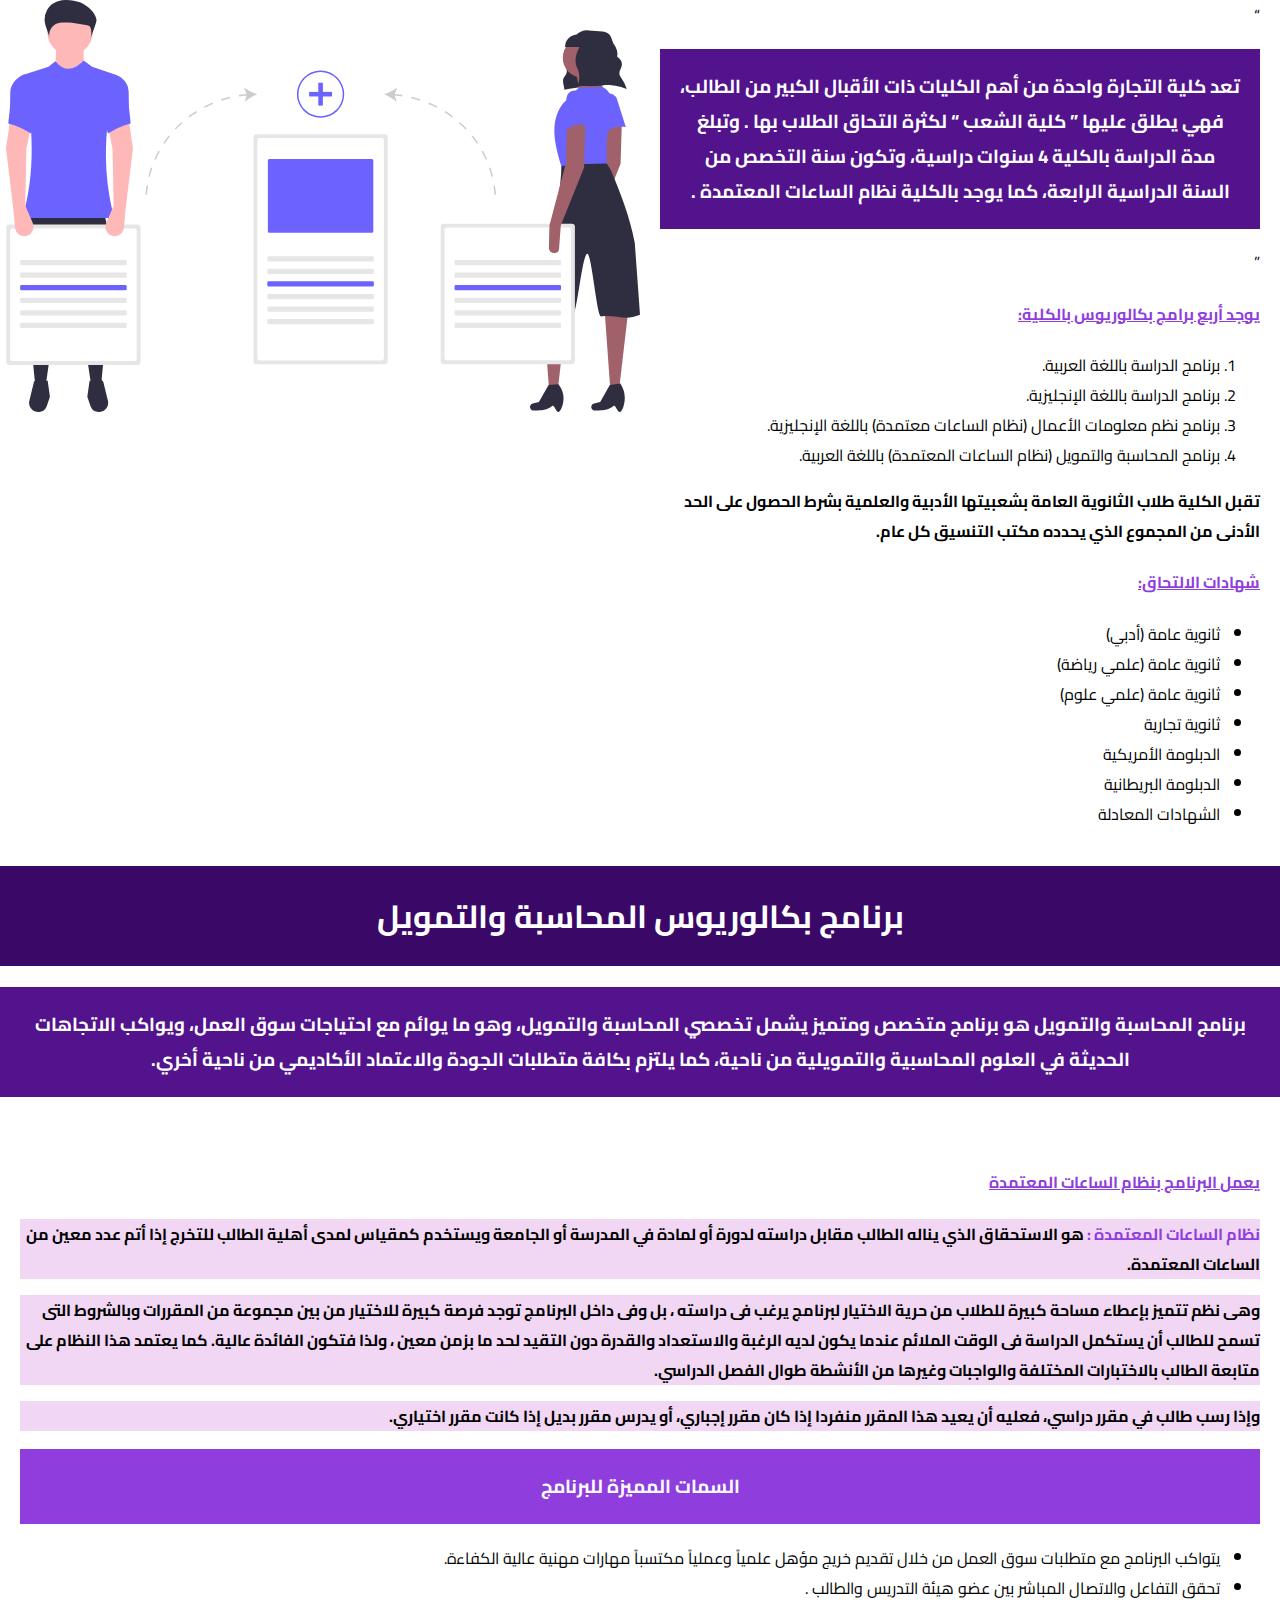
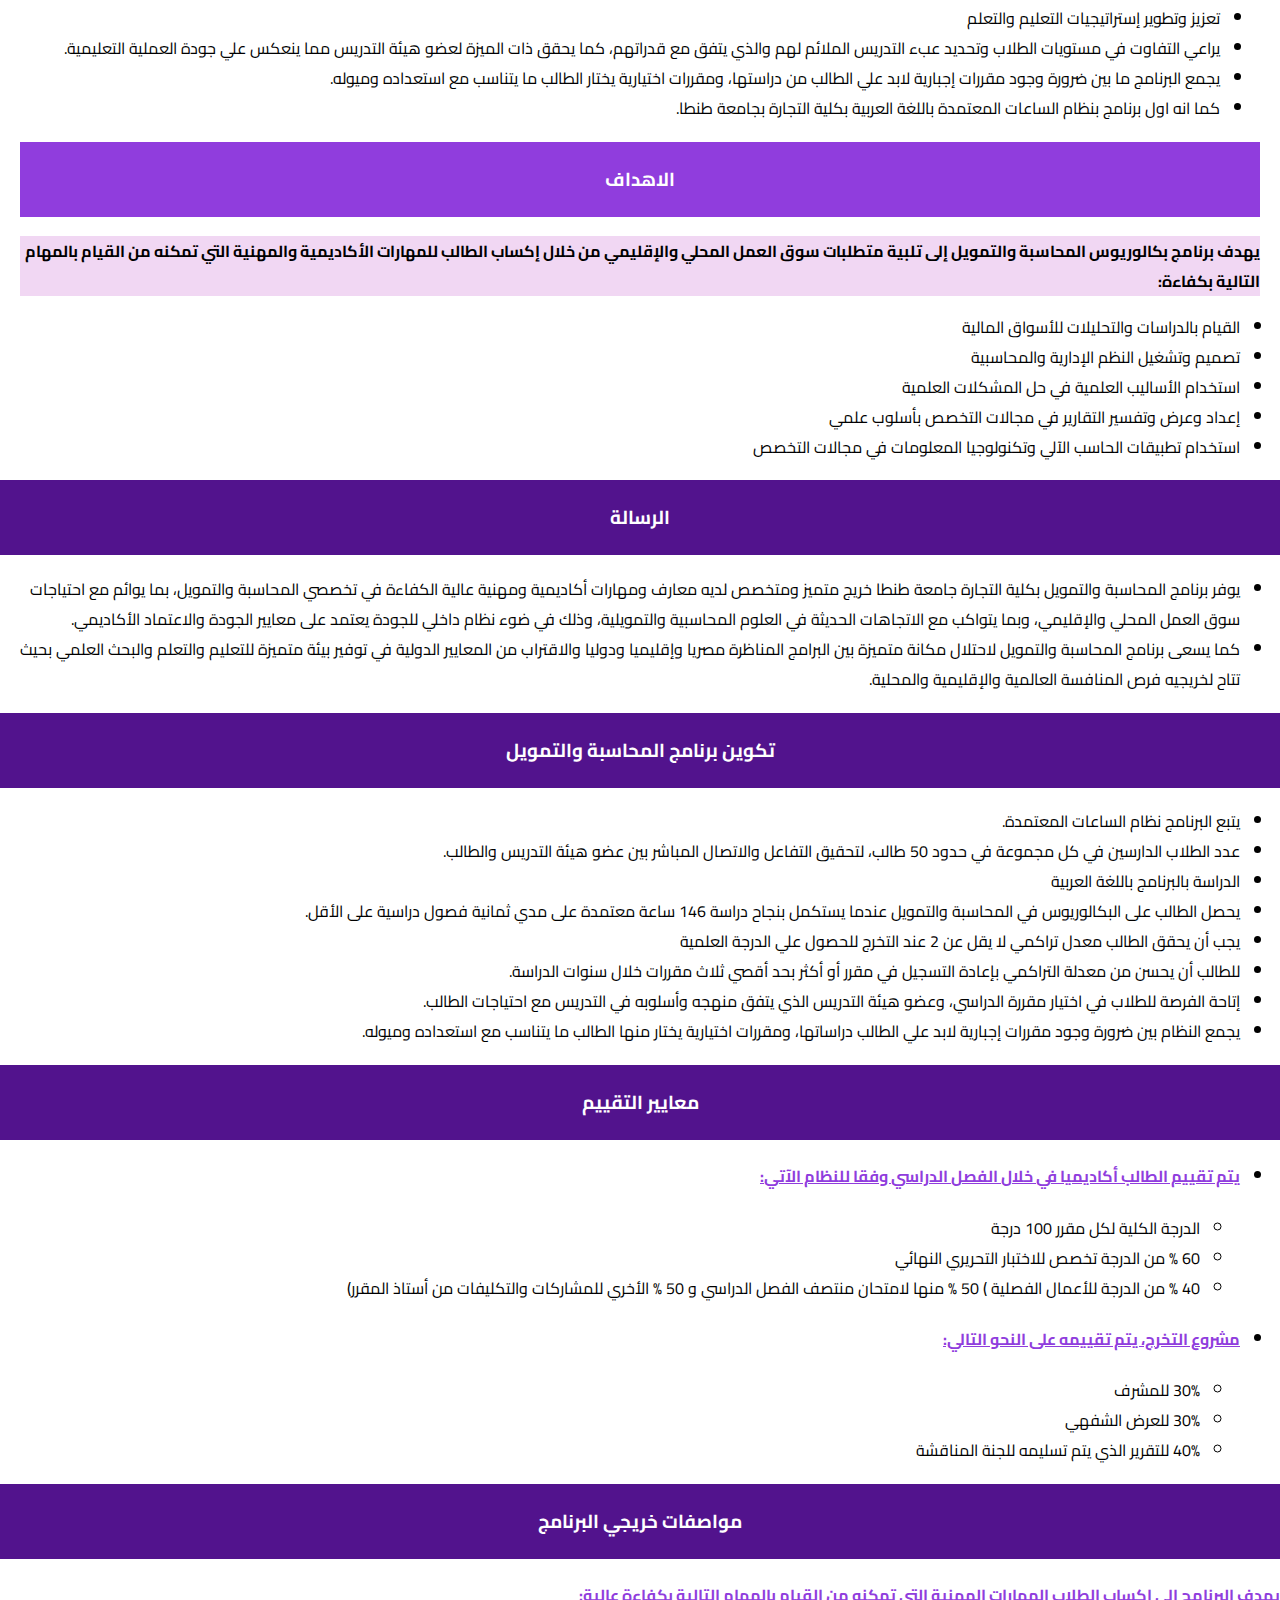
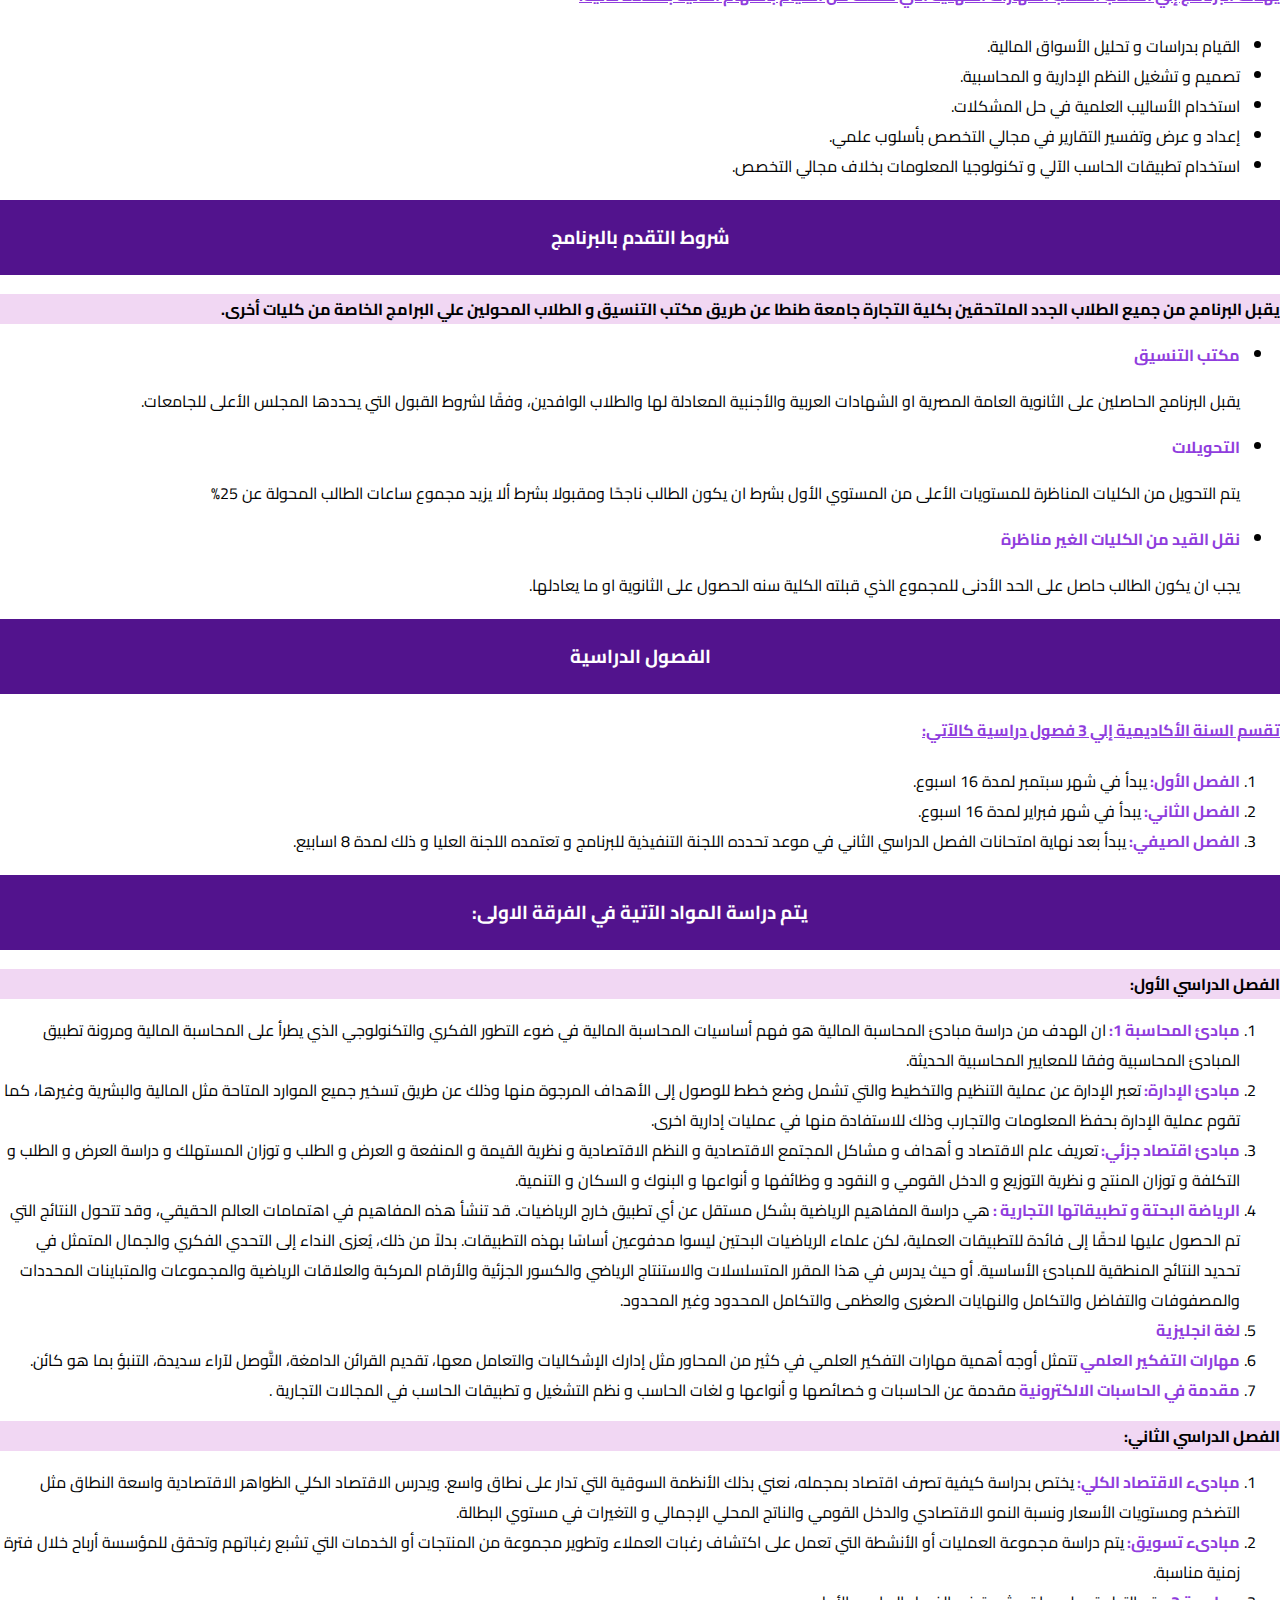
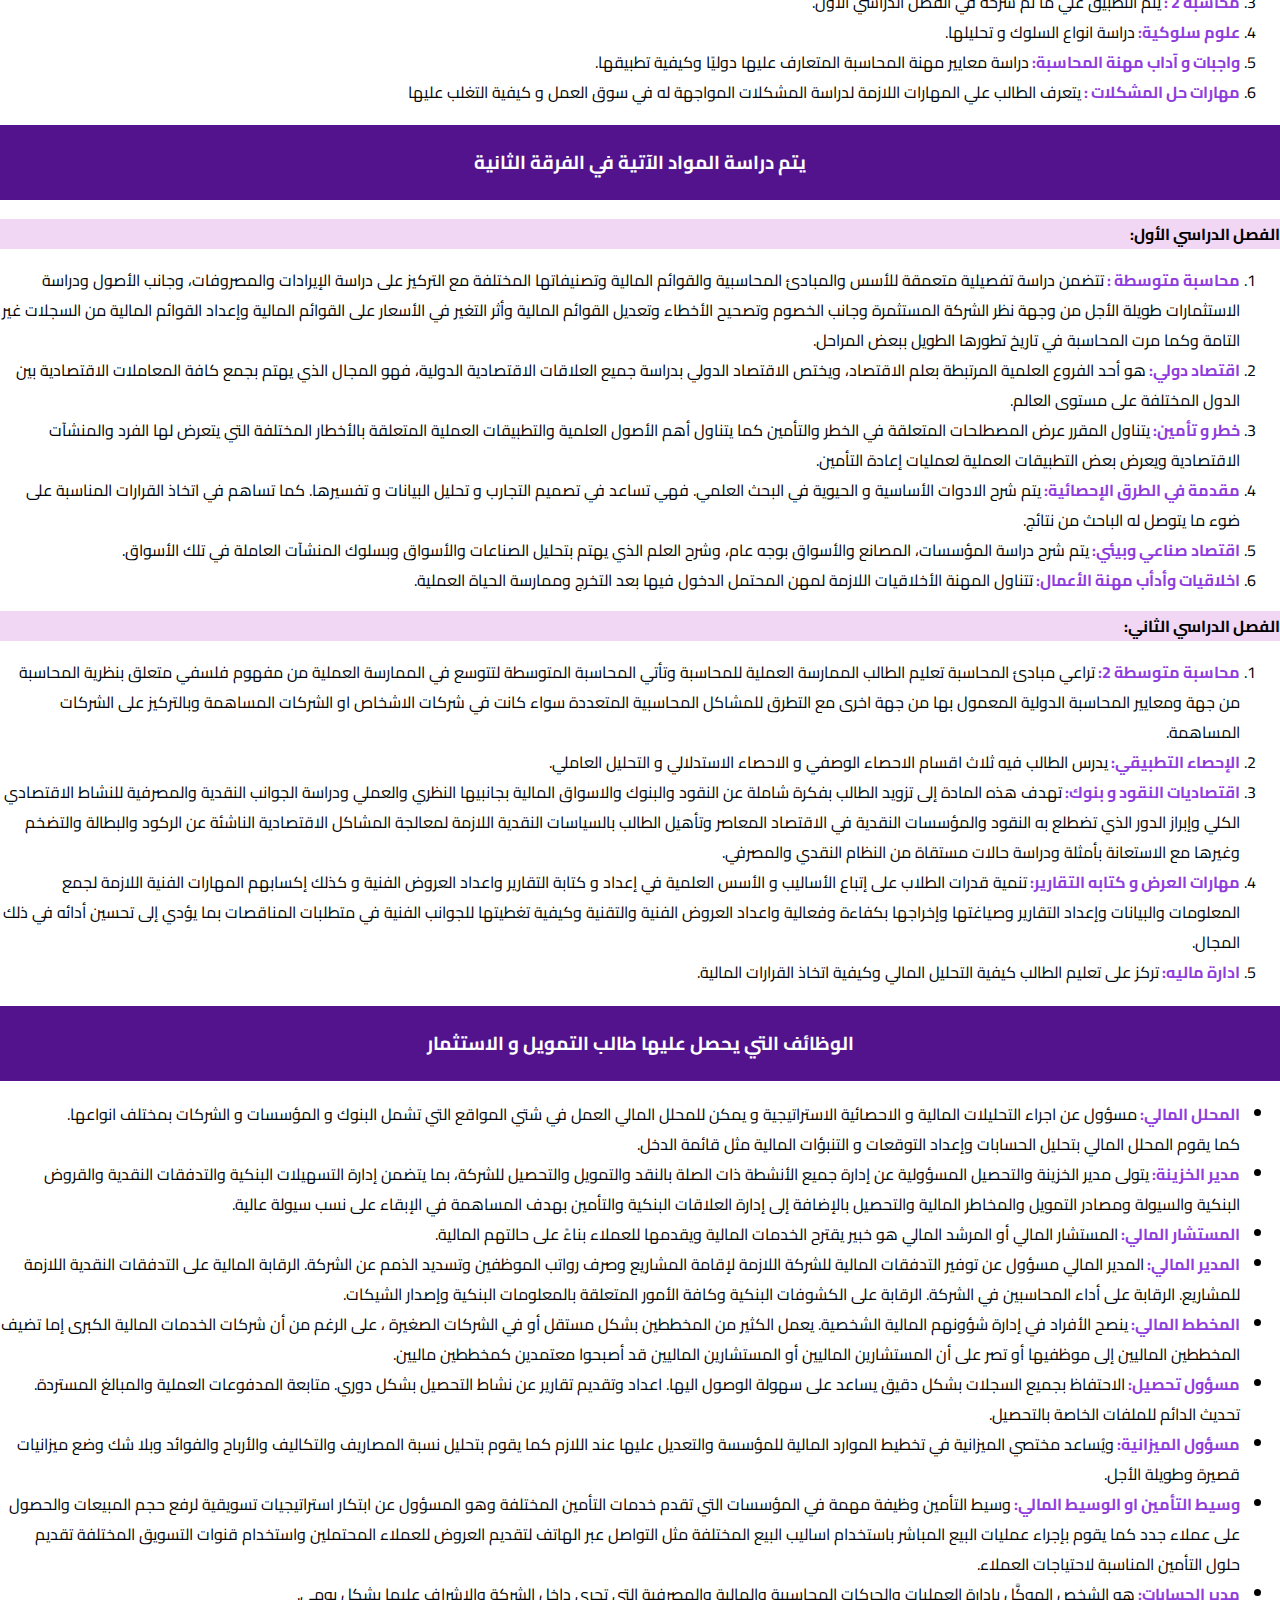
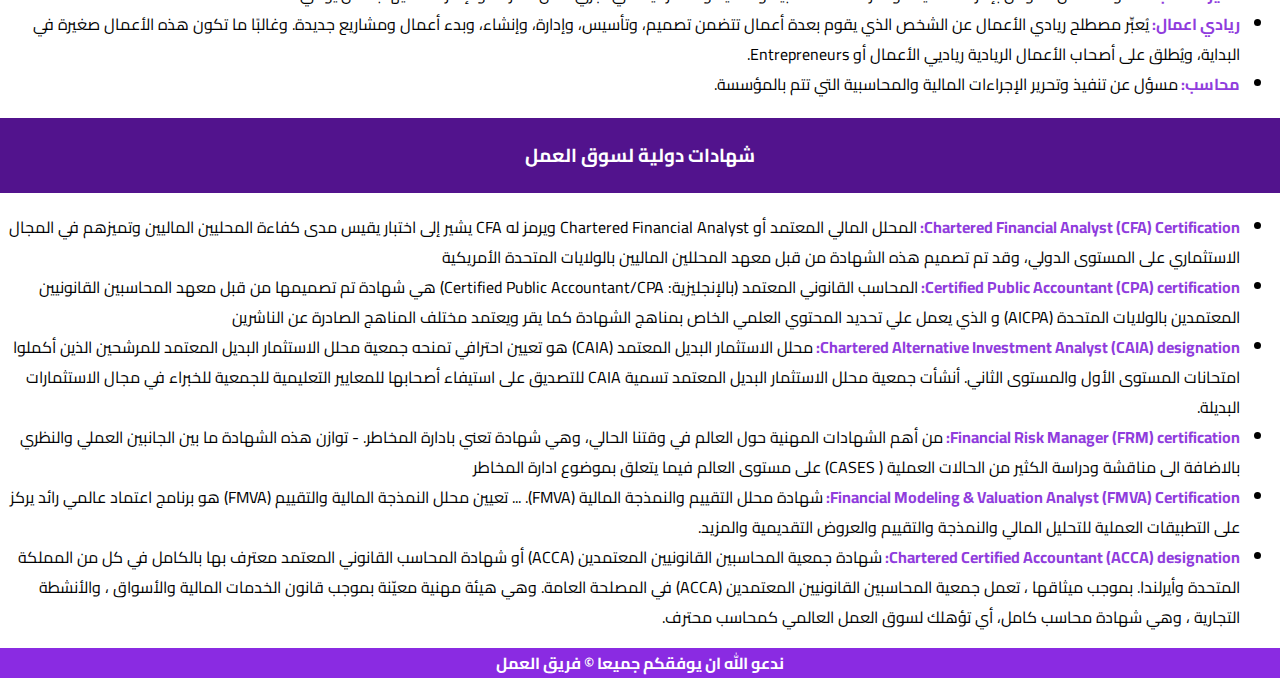
==== A+F.html @ 5c258c18 "Add files via upload" ====
<!DOCTYPE html>
<html>

<head>
    <meta charset="utf-8" />
    <title>A3raf Kolytak</title>
    <link rel="shortcut icon" type="image/png" href="Img/icons8-graduation-cap-80.png">
    <meta name="blog for tech" content="programing" />
    <meta name="viewport" content="width=device-width, initial-scale=1">
    <link rel="stylesheet" href="Css/Section Style.css">

    <!--<link rel="stylesheet" href="CSS/normalize.css">-->
    <link rel="preconnect" href="https://fonts.gstatic.com">
    <link href="https://fonts.googleapis.com/css2?family=Cairo:wght@200;300;400;600;700;900&display=swap" rel="stylesheet">
</head>

<body>


    <div class="Container">
        <img class="MainPhoto" src="Img/undraw_collaborators_prrw.svg">
        <div class="Main-Content">
            <q>
                <div >
            <h3>تعد كلية التجارة واحدة من أهم الكليات ذات الأقبال الكبير من الطالب، فهي يطلق عليها ” كلية الشعب “ لكثرة التحاق الطلاب بها . وتبلغ مدة الدراسة بالكلية 4 سنوات دراسية، وتكون سنة التخصص من السنة الدراسية الرابعة، كما يوجد بالكلية نظام الساعات
                المعتمدة .</h3>
            </div>
            </q>
            <br>
            <h4>


                يوجد أربع برامج بكالوريوس بالكلية:


            </h4>
            <p>
                <ol>
                    <li>برنامج الدراسة باللغة العربية.</li>
                    <li>برنامج الدراسة باللغة الإنجليزية. </li>
                    <li>برنامج نظم معلومات الأعمال (نظام الساعات معتمدة) باللغة الإنجليزية.</li>
                    <li>برنامج المحاسبة والتمويل (نظام الساعات المعتمدة) باللغة العربية.</li>
                </ol>
                <b> تقبل الكلية طلاب الثانوية العامة بشعبيتها الأدبية والعلمية بشرط الحصول على الحد الأدنى من المجموع الذي يحدده مكتب التنسيق كل عام.
            </b>
            </p>

            <h4>


                شهادات الالتحاق:


            </h4>
            <ul>
                <li>ثانوية عامة (أدبي)</li>
                <li>ثانوية عامة (علمي رياضة)</li>
                <li>ثانوية عامة (علمي علوم)</li>
                <li>ثانوية تجارية</li>
                <li>الدبلومة الأمريكية</li>
                <li>الدبلومة البريطانية</li>
                <li>الشهادات المعادلة</li>
            </ul>


        </div>
    </div>
    <div>
        <h1>
            برنامج بكالوريوس المحاسبة والتمويل
        </h1>
        <h3>
            برنامج المحاسبة والتمويل هو برنامج متخصص ومتميز يشمل تخصصي المحاسبة والتمويل، وهو ما يوائم مع احتياجات سوق العمل، ويواكب الاتجاهات الحديثة في العلوم المحاسبية والتمويلية من ناحية، كما يلتزم بكافة متطلبات الجودة والاعتماد الأكاديمي من ناحية أخري.
        </h3>
        <br>

        <div class="maincontent">
            <h4>يعمل البرنامج بنظام الساعات المعتمدة</h4>
            <div class="bcY">
                <p>
                    <span>
                        نظام الساعات المعتمدة :</span> هو الاستحقاق الذي يناله الطالب مقابل دراسته لدورة أو لمادة في المدرسة أو الجامعة ويستخدم كمقياس لمدى أهلية الطالب للتخرج إذا أتم عدد معين من الساعات المعتمدة.

                </p>
            </div>
            <div class="bcY">
                <p>

                    وهى نظم تتميز بإعطاء مساحة كبيرة للطلاب من حرية الاختيار لبرنامج يرغب فى دراسته ، بل وفى داخل البرنامج توجد فرصة كبيرة للاختيار من بين مجموعة من المقررات وبالشروط التى تسمح للطالب أن يستكمل الدراسة فى الوقت الملائم عندما يكون لديه الرغبة والاستعداد والقدرة
                    دون التقيد لحد ما بزمن معين ، ولذا فتكون الفائدة عالية. كما يعتمد هذا النظام على متابعة الطالب بالاختبارات المختلفة والواجبات وغيرها من الأنشطة طوال الفصل الدراسي.

                </p>
            </div>
            <div class="bcY">
                <p>

                    وإذا رسب طالب في مقرر دراسي، فعليه أن يعيد هذا المقرر منفردا إذا كان مقرر إجباري، أو يدرس مقرر بديل إذا كانت مقرر اختياري.

                </p>
            </div>
            <h3>السمات المميزة للبرنامج</h3>
            <ul>
                <li>
                    يتواكب البرنامج مع متطلبات سوق العمل من خلال تقديم خريج مؤهل علمياً وعملياً مكتسباً مهارات مهنية عالية الكفاءة.
                </li>
                <li>
                    تحقق التفاعل والاتصال المباشر بين عضو هيئة التدريس والطالب .
                </li>
                <li>
                    تعزيز وتطوير إستراتيجيات التعليم والتعلم
                </li>
                <li>
                    يراعي التفاوت في مستويات الطلاب وتحديد عبء التدريس الملائم لهم والذي يتفق مع قدراتهم، كما يحقق ذات الميزة لعضو هيئة التدريس مما ينعكس علي جودة العملية التعليمية.
                </li>
                <li>
                    يجمع البرنامج ما بين ضرورة وجود مقررات إجبارية لابد علي الطالب من دراستها، ومقررات اختيارية يختار الطالب ما يتناسب مع استعداده وميوله.
                </li>
                <li>
                    كما انه اول برنامج بنظام الساعات المعتمدة باللغة العربية بكلية التجارة بجامعة طنطا.
                </li>
            </ul>
            <h3>الاهداف</h3>
            <div class="bcY">يهدف برنامج بكالوريوس المحاسبة والتمويل إلى تلبية متطلبات سوق العمل المحلي والإقليمي من خلال إكساب الطالب للمهارات الأكاديمية والمهنية التي تمكنه من القيام بالمهام التالية بكفاءة:</div>
        </div>
        <ul>
            <li>القيام بالدراسات والتحليلات للأسواق المالية</li>
            <li>تصميم وتشغيل النظم الإدارية والمحاسبية</li>
            <li>استخدام الأساليب العلمية في حل المشكلات العلمية</li>
            <li>إعداد وعرض وتفسير التقارير في مجالات التخصص بأسلوب علمي</li>
            <li>استخدام تطبيقات الحاسب الآلي وتكنولوجيا المعلومات في مجالات التخصص</li>
        </ul>
        <h3>الرسالة</h3>
        <ul>
            <li>يوفر برنامج المحاسبة والتمويل بكلية التجارة جامعة طنطا خريج متميز ومتخصص لديه معارف ومهارات أكاديمية ومهنية عالية الكفاءة في تخصصي المحاسبة والتمويل، بما يوائم مع احتياجات سوق العمل المحلي والإقليمي، وبما يتواكب مع الاتجاهات الحديثة في العلوم
                المحاسبية والتمويلية، وذلك في ضوء نظام داخلي للجودة يعتمد على معايير الجودة والاعتماد الأكاديمي.</li>
            <li>كما يسعى برنامج المحاسبة والتمويل لاحتلال مكانة متميزة بين البرامج المناظرة مصريا وإقليميا ودوليا والاقتراب من المعايير الدولية في توفير بيئة متميزة للتعليم والتعلم والبحث العلمي بحيث تتاح لخريجيه فرص المنافسة العالمية والإقليمية والمحلية.</li>
        </ul>
        <h3>تكوين برنامج المحاسبة والتمويل</h3>
        <ul>
            <li>يتبع البرنامج نظام الساعات المعتمدة.</li>
            <li>عدد الطلاب الدارسين في كل مجموعة في حدود 50 طالب، لتحقيق التفاعل والاتصال المباشر بين عضو هيئة التدريس والطالب.</li>
            <li>الدراسة بالبرنامج باللغة العربية</li>
            <li>يحصل الطالب على البكالوريوس في المحاسبة والتمويل عندما يستكمل بنجاح دراسة 146 ساعة معتمدة على مدي ثمانية فصول دراسية على الأقل.</li>
            <li>يجب أن يحقق الطالب معدل تراكمي لا يقل عن 2 عند التخرج للحصول علي الدرجة العلمية</li>
            <li>للطالب أن يحسن من معدلة التراكمي بإعادة التسجيل في مقرر أو أكثر بحد أقصي ثلاث مقررات خلال سنوات الدراسة.</li>
            <li>إتاحة الفرصة للطلاب في اختيار مقررة الدراسي، وعضو هيئة التدريس الذي يتفق منهجه وأسلوبه في التدريس مع احتياجات الطالب.</li>
            <li>يجمع النظام بين ضرورة وجود مقررات إجبارية لابد علي الطالب دراساتها، ومقررات اختيارية يختار منها الطالب ما يتناسب مع استعداده وميوله.</li>
        </ul>
        <h3>معايير التقييم</h3>
        <ul>
            <li>
                <h4>يتم تقييم الطالب أكاديميا في خلال الفصل الدراسي وفقا للنظام الآتي:</h4>
                <ul>
                    <li>الدرجة الكلية لكل مقرر 100 درجة</li>
                    <li>60 % من الدرجة تخصص للاختبار التحريري النهائي</li>
                    <li>40 % من الدرجة للأعمال الفصلية ) 50 % منها لامتحان منتصف الفصل الدراسي و 50 % الأخري للمشاركات والتكليفات من أستاذ المقرر)</li>
                </ul>
            </li>
            <li>
                <h4>مشروع التخرج، يتم تقييمه على النحو التالي:</h4>
                <ul>
                    <li>30% للمشرف </li>
                    <li>30% للعرض الشفهي</li>
                    <li>40% للتقرير الذي يتم تسليمه للجنة المناقشة</li>
                </ul>
            </li>
        </ul>
        <h3>مواصفات خريجي البرنامج</h3>
        <h4>يهدف البرنامج إلي اكساب الطلاب المهارات المهنية التي تمكنه من القيام بالمهام التالية بكفاءة عالية:</h4>
        <UL>
            <LI>القيام بدراسات و تحليل الأسواق المالية.</LI>
            <LI>تصميم و تشغيل النظم الإدارية و المحاسبية.</LI>
            <LI>استخدام الأساليب العلمية في حل المشكلات.</LI>
            <LI>إعداد و عرض وتفسير التقارير في مجالي التخصص بأسلوب علمي.</LI>
            <LI>استخدام تطبيقات الحاسب الآلي و تكنولوجيا المعلومات بخلاف مجالي التخصص.</LI>
        </UL>
        <h3>شروط التقدم بالبرنامج</h3>
        <div class="bcY">يقبل البرنامج من جميع الطلاب الجدد الملتحقين بكلية التجارة جامعة طنطا عن طريق مكتب التنسيق و الطلاب المحولين علي البرامج الخاصة من كليات أخرى.</div>
        <ul>
            <li> <span>مكتب التنسيق</span>
                <p>يقبل البرنامج الحاصلين على الثانوية العامة المصرية او الشهادات العربية والأجنبية المعادلة لها والطلاب الوافدين، وفقًا لشروط القبول التي يحددها المجلس الأعلى للجامعات.</p>
            </li>
            <li> <span>التحويلات</span>
                <p>يتم التحويل من الكليات المناظرة للمستويات الأعلى من المستوي الأول بشرط ان يكون الطالب ناجحًا ومقبولا بشرط ألا يزيد مجموع ساعات الطالب المحولة عن 25%</p>
            </li>
            <li><span>نقل القيد من الكليات الغير مناظرة</span>
                <p>يجب ان يكون الطالب حاصل على الحد الأدنى للمجموع الذي قبلته الكلية سنه الحصول على الثانوية او ما يعادلها.</p>
            </li>
        </ul>
        <h3>الفصول الدراسية</h3>
        <h4>تقسم السنة الأكاديمية إلي 3 فصول دراسية كالآتي:</h4>
        <ol>
            <li>
                <span>الفصل الأول: </span>يبدأ في شهر سبتمبر لمدة 16 اسبوع.
            </li>
            <li>
                <span>الفصل الثاني: </span>يبدأ في شهر فبراير لمدة 16 اسبوع.
            </li>
            <li>
                <span>الفصل الصيفي: </span>يبدأ بعد نهاية امتحانات الفصل الدراسي الثاني في موعد تحدده اللجنة التنفيذية للبرنامج و تعتمده اللجنة العليا و ذلك لمدة 8 اسابيع.
            </li>
        </ol>
        <h3>يتم دراسة المواد الآتية في الفرقة الاولى:</h3>
        <div class="bcY"> الفصل الدراسي الأول:</div>
        <ol>
            <li>
                <span>
                        مبادئ المحاسبة 1:
                    </span>ان الهدف من دراسة مبادئ المحاسبة المالية هو فهم أساسيات المحاسبة المالية في ضوء التطور الفكري والتكنولوجي الذي يطرأ على المحاسبة المالية ومرونة تطبيق المبادئ المحاسبية وفقا للمعايير المحاسبية الحديثة.
            </li>
            <li>
                <span>
                        مبادئ الإدارة:
                    </span>تعبر الإدارة عن عملية التنظيم والتخطيط والتي تشمل وضع خطط للوصول إلى الأهداف المرجوة منها وذلك عن طريق تسخير جميع الموارد المتاحة مثل المالية والبشرية وغيرها، كما تقوم عملية الإدارة بحفظ المعلومات والتجارب وذلك
                للاستفادة منها في عمليات إدارية اخرى.
            </li>
            <li>
                <span>
                        مبادئ اقتصاد جزئي: 
                    </span>تعريف علم الاقتصاد و أهداف و مشاكل المجتمع الاقتصادية و النظم الاقتصادية و نظرية القيمة و المنفعة و العرض و الطلب و توزان المستهلك و دراسة العرض و الطلب و التكلفة و توزان المنتج و نظرية التوزيع و الدخل القومي
                و النقود و وظائفها و أنواعها و البنوك و السكان و التنمية.
            </li>
            <li>
                <span>
                        الرياضة البحتة و تطبيقاتها التجارية :
                    </span>هي دراسة المفاهيم الرياضية بشكل مستقل عن أي تطبيق خارج الرياضيات. قد تنشأ هذه المفاهيم في اهتمامات العالم الحقيقي، وقد تتحول النتائج التي تم الحصول عليها لاحقًا إلى فائدة للتطبيقات العملية، لكن علماء الرياضيات
                البحتين ليسوا مدفوعين أساسًا بهذه التطبيقات. بدلاً من ذلك، يُعزى النداء إلى التحدي الفكري والجمال المتمثل في تحديد النتائج المنطقية للمبادئ الأساسية. أو حيث يدرس في هذا المقرر المتسلسلات والاستنتاج الرياضي والكسور الجزئية والأرقام المركبة
                والعلاقات الرياضية والمجموعات والمتباينات المحددات والمصفوفات والتفاضل والتكامل والنهايات الصغرى والعظمى والتكامل المحدود وغير المحدود.

            </li>
            <li>
                <span>
                        لغة انجليزية
                    </span>
            </li>
            <li>
                <span>
                        مهارات التفكير العلمي
                    </span>تتمثل أوجه أهمية مهارات التفكير العلمي في كثير من المحاور مثل إدارك الإشكاليات والتعامل معها، تقديم القرائن الدامغة، التَّوصل لآراء سديدة، التنبؤ بما هو كائن.
            </li>
            <li>
                <span>
                        مقدمة في الحاسبات الالكترونية
                    </span>مقدمة عن الحاسبات و خصائصها و أنواعها و لغات الحاسب و نظم التشغيل و تطبيقات الحاسب في المجالات التجارية .
            </li>
        </ol>
        <div class="bcY">الفصل الدراسي الثاني:</div>
        <ol>
            <li>
                <span>
                        مبادىء الاقتصاد الكلي:
                    </span>يختص بدراسة كيفية تصرف اقتصاد بمجمله، نعني بذلك الأنظمة السوقية التي تدار على نطاق واسع. ويدرس الاقتصاد الكلي الظواهر الاقتصادية واسعة النطاق مثل التضخم ومستويات الأسعار ونسبة النمو الاقتصادي والدخل القومي والناتج
                المحلي الإجمالي و التغيرات في مستوي البطالة.
            </li>
            <li>
                <span>
                        مبادىء تسويق:
                    </span>يتم دراسة مجموعة العمليات أو الأنشطة التي تعمل على اكتشاف رغبات العملاء وتطوير مجموعة من المنتجات أو الخدمات التي تشبع رغباتهم وتحقق للمؤسسة أرباح خلال فترة زمنية مناسبة.
            </li>
            <li>
                <span>
                        محاسبة 2 :
                    </span>يتم التطبيق علي ما تم شرحة في الفصل الدراسي الأول.
            </li>
            <li>
                <span>
                        علوم سلوكية:
                    </span>دراسة انواع السلوك و تحليلها.
            </li>
            <li>
                <span>
                        واجبات و آداب مهنة المحاسبة:
                    </span> دراسة معايير مهنة المحاسبة المتعارف عليها دوليًا وكيفية تطبيقها.
            </li>
            <li>
                <span>
                        مهارات حل المشكلات :
                    </span>يتعرف الطالب علي المهارات اللازمة لدراسة المشكلات المواجهة له في سوق العمل و كيفية التغلب عليها
            </li>
        </ol>
        <h3>يتم دراسة المواد الآتية في الفرقة الثانية</h3>
        <div class="bcY"> الفصل الدراسي الأول:</div>
        <ol>
            <li>
                <span>
                        محاسبة متوسطة :
                    </span>تتضمن دراسة تفصيلية متعمقة للأسس والمبادئ المحاسبية والقوائم المالية وتصنيفاتها المختلفة مع التركيز على دراسة الإيرادات والمصروفات، وجانب الأصول ودراسة الاستثمارات طويلة الأجل من وجهة نظر الشركة المستثمرة وجانب
                الخصوم وتصحيح الأخطاء وتعديل القوائم المالية وأثر التغير في الأسعار على القوائم المالية وإعداد القوائم المالية من السجلات غير التامة وكما مرت المحاسبة في تاريخ تطورها الطويل ببعض المراحل.
            </li>
            <li>
                <span>
                        اقتصاد دولي:
                    </span> هو أحد الفروع العلمية المرتبطة بعلم الاقتصاد، ويختص الاقتصاد الدولي بدراسة جميع العلاقات الاقتصادية الدولية، فهو المجال الذي يهتم بجمع كافة المعاملات الاقتصادية بين الدول المختلفة على مستوى العالم.
            </li>
            <li>
                <span>
                        خطر و تأمين:
                    </span>يتناول المقرر عرض المصطلحات المتعلقة في الخطر والتأمين كما يتناول أهم الأصول العلمية والتطبيقات العملية المتعلقة بالأخطار المختلفة التي يتعرض لها الفرد والمنشآت الاقتصادية ويعرض بعض التطبيقات العملية لعمليات
                إعادة التأمين.
            </li>
            <li>
                <span>
                        مقدمة في الطرق الإحصائية:
                    </span>يتم شرح الادوات الأساسية و الحيوية في البحث العلمي. فهي تساعد في تصميم التجارب و تحليل البيانات و تفسيرها. كما تساهم في اتخاذ القرارات المناسبة على ضوء ما يتوصل له الباحث من نتائج.
            </li>
            <li>
                <span>
                        اقتصاد صناعي وبيئي:
                    </span>يتم شرح دراسة المؤسسات، المصانع والأسواق بوجه عام، وشرح العلم الذي يهتم بتحليل الصناعات والأسواق وبسلوك المنشآت العاملة في تلك الأسواق.
            </li>
            <li>
                <span>
                        اخلاقيات وأدأب مهنة الأعمال:
                    </span>تتناول المهنة الأخلاقيات اللازمة لمهن المحتمل الدخول فيها بعد التخرج وممارسة الحياة العملية.
            </li>
        </ol>
        <div class="bcY">الفصل الدراسي الثاني:</div>
        <ol>
            <li>
                <span>
                        محاسبة متوسطة 2: 
                    </span>تراعي مبادئ المحاسبة تعليم الطالب الممارسة العملية للمحاسبة وتأتي المحاسبة المتوسطة لتتوسع في الممارسة العملية من مفهوم فلسفي متعلق بنظرية المحاسبة من جهة ومعايير المحاسبة الدولية المعمول بها من جهة اخرى مع التطرق
                للمشاكل المحاسبية المتعددة سواء كانت في شركات الاشخاص او الشركات المساهمة وبالتركيز على الشركات المساهمة.</li>
            <li>
                <span>
                        الإحصاء التطبيقي:
                    </span>يدرس الطالب فيه ثلاث اقسام الاحصاء الوصفي و الاحصاء الاستدلالي و التحليل العاملي.
            </li>
            <li>
                <span>
                        اقتصاديات النقود و بنوك:
                    </span>تهدف هذه المادة إلى تزويد الطالب بفكرة شاملة عن النقود والبنوك والاسواق المالية بجانبيها النظري والعملي ودراسة الجوانب النقدية والمصرفية للنشاط الاقتصادي الكلي وإبراز الدور الذي تضطلع به النقود والمؤسسات النقدية
                في الاقتصاد المعاصر وتأهيل الطالب بالسياسات النقدية اللازمة لمعالجة المشاكل الاقتصادية الناشئة عن الركود والبطالة والتضخم وغيرها مع الاستعانة بأمثلة ودراسة حالات مستقاة من النظام النقدي والمصرفي.
            </li>
            <li>
                <span>
                        مهارات العرض و كتابه التقارير:
                    </span>تنمية قدرات الطلاب على إتباع الأساليب و الأسس العلمية في إعداد و كتابة التقارير واعداد العروض الفنية و كذلك إكسابهم المهارات الفنية اللازمة لجمع المعلومات والبيانات وإعداد التقارير وصياغتها وإخراجها بكفاءة وفعالية
                واعداد العروض الفنية والتقنية وكيفية تغطيتها للجوانب الفنية في متطلبات المناقصات بما يؤدي إلى تحسين أدائه في ذلك المجال.
            </li>
            <li>
                <span>
                        ادارة ماليه:
                    </span>تركز على تعليم الطالب كيفية التحليل المالي وكيفية اتخاذ القرارات المالية.
            </li>

        </ol>
        <h3>الوظائف التي يحصل عليها طالب التمويل و الاستثمار </h3>
        <ul>
            <li>
                <span>
                        المحلل المالي:  
                    </span>مسؤول عن اجراء التحليلات المالية و الاحصائية الاستراتيجية و يمكن للمحلل المالي العمل في شتي المواقع التي تشمل البنوك و المؤسسات و الشركات بمختلف انواعها.
                <br>كما يقوم المحلل المالي بتحليل الحسابات وإعداد التوقعات و التنبؤات المالية مثل قائمة الدخل.
            </li>
            <li>
                <span>
                        	مدير الخزينة: 
                    </span>يتولى مدير الخزينة والتحصيل المسؤولية عن إدارة جميع الأنشطة ذات الصلة بالنقد والتمويل والتحصيل للشركة، بما يتضمن إدارة التسهيلات البنكية والتدفقات النقدية والقروض البنكية والسيولة ومصادر التمويل والمخاطر المالية
                والتحصيل بالإضافة إلى إدارة العلاقات البنكية والتأمين بهدف المساهمة في الإبقاء على نسب سيولة عالية.
            </li>
            <li>
                <span>
                        	المستشار المالي: 
                    </span>المستشار المالي أو المرشد المالي هو خبير يقترح الخدمات المالية ويقدمها للعملاء بناءً على حالتهم المالية.
            </li>
            <li>
                <span>
                        المدير المالي: 
                    </span>المدير المالي مسؤول عن توفير التدفقات المالية للشركة اللازمة لإقامة المشاريع وصرف رواتب الموظفين وتسديد الذمم عن الشركة. الرقابة المالية على التدفقات النقدية اللازمة للمشاريع. الرقابة على أداء المحاسبين في الشركة.
                الرقابة على الكشوفات البنكية وكافة الأمور المتعلقة بالمعلومات البنكية وإصدار الشيكات.
            </li>
            <li>
                <span>
                        المخطط المالي: 
                    </span>ينصح الأفراد في إدارة شؤونهم المالية الشخصية. يعمل الكثير من المخططين بشكل مستقل أو في الشركات الصغيرة ، على الرغم من أن شركات الخدمات المالية الكبرى إما تضيف المخططين الماليين إلى موظفيها أو تصر على أن المستشارين
                الماليين أو المستشارين الماليين قد أصبحوا معتمدين كمخططين ماليين.
            </li>
            <li>
                <span>
                        مسؤول تحصيل: 
                    </span>الاحتفاظ بجميع السجلات بشكل دقيق يساعد على سهولة الوصول اليها. اعداد وتقديم تقارير عن نشاط التحصيل بشكل دوري. متابعة المدفوعات العملية والمبالغ المستردة. تحديث الدائم للملفات الخاصة بالتحصيل.
            </li>
            <li>
                <span>
                        مسؤول الميزانية: 
                    </span>ويُساعد مختصي الميزانية في تخطيط الموارد المالية للمؤسسة والتعديل عليها عند اللازم كما يقوم بتحليل نسبة المصاريف والتكاليف والأرباح والفوائد وبلا شك وضع ميزانيات قصيرة وطويلة الأجل.
            </li>
            <li>
                <span>
                        وسيط التأمين او الوسيط المالي: 
                    </span>وسيط التأمين وظيفة مهمة في المؤسسات التي تقدم خدمات التأمين المختلفة وهو المسؤول عن ابتكار استراتيجيات تسويقية لرفع حجم المبيعات والحصول على عملاء جدد كما يقوم بإجراء عمليات البيع المباشر باستخدام اساليب البيع
                المختلفة مثل التواصل عبر الهاتف لتقديم العروض للعملاء المحتملين واستخدام قنوات التسويق المختلفة تقديم حلول التأمين المناسبة لاحتياجات العملاء.

            </li>
            <li>
                <span>
                        مدير الحسابات: 
                    </span>هو الشخص الموكَّل بإدارة العمليات والحركات المحاسبية والمالية والمصرفية التي تجري داخل الشركة والإشراف عليها بشكل يومي.
            </li>
            <li>
                <span>
                        ريادي اعمال: 
                    </span>يُعبِّر مصطلح ريادي الأعمال عن الشخص الذي يقوم بعدة أعمال تتضمن تصميم، وتأسيس، وإدارة، وإنشاء، وبدء أعمال ومشاريع جديدة. وغالبًا ما تكون هذه الأعمال صغيرة في البداية، ويُطلق على أصحاب الأعمال الريادية رياديي
                الأعمال أو Entrepreneurs.
            </li>
            <li>
                <span>
                        	محاسب: 
                    </span>مسؤل عن تنفيذ وتحرير الإجراءات المالية والمحاسبية التي تتم بالمؤسسة.
            </li>

        </ul>
        <h3>
            شهادات دولية لسوق العمل
        </h3>
        <ul>
            <li>
                <span>
                    Chartered Financial Analyst (CFA) Certification:

                </span>المحلل المالي المعتمد أو Chartered Financial Analyst ويرمز له CFA يشير إلى اختبار يقيس مدى كفاءة المحليين الماليين وتميزهم في المجال الاستثماري على المستوى الدولي، وقد تم تصميم هذه الشهادة من قبل معهد المحللين الماليين
                بالولايات المتحدة الأمريكية

            </li>
            <li>
                <span>
                    Certified Public Accountant (CPA) certification:

                </span>المحاسب القانوني المعتمد (بالإنجليزية: Certified Public Accountant/CPA)‏ هي شهادة تم تصميمها من قبل معهد المحاسبين القانونيين المعتمدين بالولايات المتحدة (AICPA) و الذي يعمل علي تحديد المحتوي العلمي الخاص بمناهج
                الشهادة كما يقر ويعتمد مختلف المناهج الصادرة عن الناشرين

            </li>
            <li>
                <span>
                    Chartered Alternative Investment Analyst (CAIA) designation:

                </span>محلل الاستثمار البديل المعتمد (CAIA) هو تعيين احترافي تمنحه جمعية محلل الاستثمار البديل المعتمد للمرشحين الذين أكملوا امتحانات المستوى الأول والمستوى الثاني. أنشأت جمعية محلل الاستثمار البديل المعتمد تسمية CAIA للتصديق
                على استيفاء أصحابها للمعايير التعليمية للجمعية للخبراء في مجال الاستثمارات البديلة.

            </li>
            <li>
                <span>
                    Financial Risk Manager (FRM) certification:

                </span>من أهم الشهادات المهنية حول العالم في وقتنا الحالي، وهي شهادة تعني بادارة المخاطر. - توازن هذه الشهادة ما بين الجانبين العملي والنظري بالاضافة الى مناقشة ودراسة الكثير من الحالات العملية ( CASES) على مستوى العالم
                فيما يتعلق بموضوع ادارة المخاطر

            </li>
            <li>
                <span>
                    Financial Modeling & Valuation Analyst (FMVA) Certification:

                </span>شهادة محلل التقييم والنمذجة المالية (FMVA). ... تعيين محلل النمذجة المالية والتقييم (FMVA) هو برنامج اعتماد عالمي رائد يركز على التطبيقات العملية للتحليل المالي والنمذجة والتقييم والعروض التقديمية والمزيد.

            </li>
            <li>
                <span>
                    Chartered Certified Accountant (ACCA) designation:

                </span>شهادة جمعية المحاسبين القانونيين المعتمدين (ACCA) أو شهادة المحاسب القانوني المعتمد معترف بها بالكامل في كل من المملكة المتحدة وأيرلندا. بموجب ميثاقها ، تعمل جمعية المحاسبين القانونيين المعتمدين (ACCA) في المصلحة
                العامة. وهي هيئة مهنية معيّنة بموجب قانون الخدمات المالية والأسواق ، والأنشطة التجارية ، وهي شهادة محاسب كامل، أي تؤهلك لسوق العمل العالمي كمحاسب محترف.
            </li>
        </ul>
        <div class="end">
            <p class="end">ندعو الله ان يوفقكم جميعا &copy;
                <a href="Aboutus.html" style="color: white;"> فريق العمل</a></p>
        </div>
    </div>

</body>

</html>
---- Css/Section Style.css ----
body {
    margin: 0;
    padding: 0;
    font-family: 'Cairo', sans-serif;
    direction: rtl;
}

.MainPhoto {
    width: 50%;
}

h3 {
    text-align: center;
    color: white;
    background-color: rgb(82, 19, 141);
    padding: 20px;
    width: auto;
}

.Main-Content {
    width: 600px;
    padding-right: 20px;
}

h4 {
    color: rgb(144, 61, 221);
    text-decoration: underline;
    font-weight: bold;
}

h1 {
    background-color: rgb(58, 9, 104);
    color: white;
    text-align: center;
    padding: 20px;
}

.maincontent {
    margin-right: 20px;
    margin-left: 20px;
}

.maincontent h3 {
    text-align: center;
    color: white;
    background-color: rgb(144, 61, 221);
    padding: 20px;
}

span {
    color: rgb(144, 61, 221);
    ;
}

.bcY {
    background-color: rgb(241, 215, 243);
    font-weight: bold;
}

.end {
    width: auto;
    height: 30px;
    background-color: blueviolet;
    text-align: center;
    color: white;
    font-weight: bold;
}

span {
    font-weight: bold;
}

.mohammed {
    border-radius: 25px;
    width: 350px;
}

.moha {
    text-align: center;
}

.name {
    color: blueviolet;
    display: block;
}

.Maiana {
    border-radius: 25px;
    width: 350px;
}

.Nagwa {
    border-radius: 25px;
    width: 350px;
}

.Ghada {
    border-radius: 25px;
    width: 350px;
}

.Samar {
    border-radius: 25px;
    width: 350px;
}

.Container {
    width: auto;
    height: auto;
    margin: auto;
    display: grid;
    grid-template-columns: 1fr 1fr;
    grid-template-rows: auto;
    grid-template-areas: "Main-Content " "MainPhoto ";
    /*border: solid 2px yellow;*/
    text-align: right;
}

.MainPhoto {
    width: 99%;
}

.Main-Content {
    grid-area: Main-Content;
}

@media(max-width:800px) {
    .Container {
        width: auto;
        height: auto;
        margin: 10px;
        display: grid;
        grid-template-columns: 1fr;
        grid-template-rows: auto;
        grid-template-areas: "MainPhoto" "Main-Content ";
        /*border: solid 2px yellow;*/
        grid-gap: 25px;
        overflow: hidden;
    }
    .Main-Content {
        width: auto;
    }
    p {
        width: auto;
        text-align: right;
    }
}

.button {
    border: none;
    color: rgba(255, 255, 255, .7);
    padding: 16px 32px;
    text-align: center;
    text-decoration: none;
    display: block;
    font-size: 16px;
    transition-duration: 1.4s;
    cursor: pointer;
    width: 100%;
    border-radius: 20px;
    font-family: 'Cairo', sans-serif;
    margin-top: 0;
    margin-right: auto;
}

.button1 {
    background-color: rgba(255, 255, 255, .7);
    ;
    color: black;
    border: 2px solid blueviolet;
    margin-left: 20%;
    margin-top: 10%;
}

.button1:hover {
    background-color: blueviolet;
    color: white;
}

.button2 {
    background-color: rgba(255, 255, 255, .7);
    ;
    color: black;
    border: 2px solid blueviolet;
    margin-left: 20%;
    margin-top: 2%;
}

.button2:hover {
    background-color: blueviolet;
    color: white;
}

a {
    text-decoration: none;
}
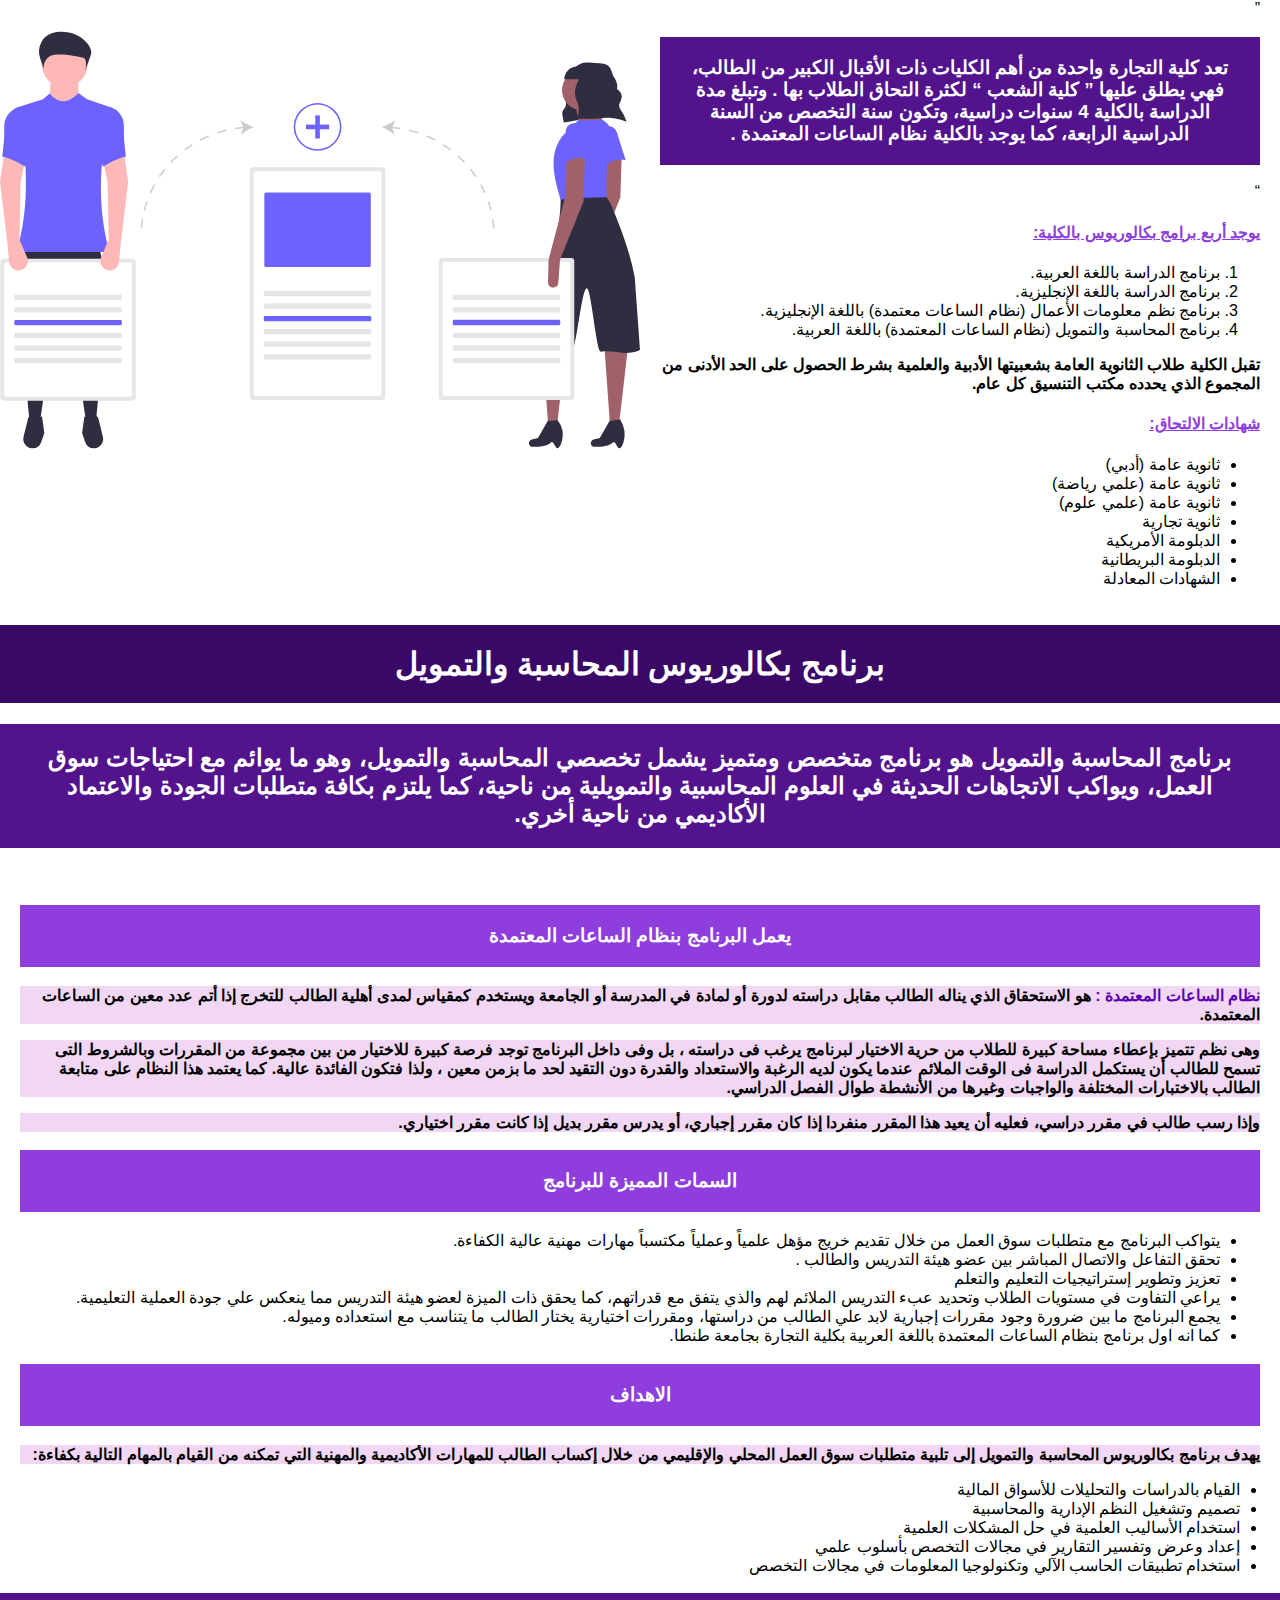
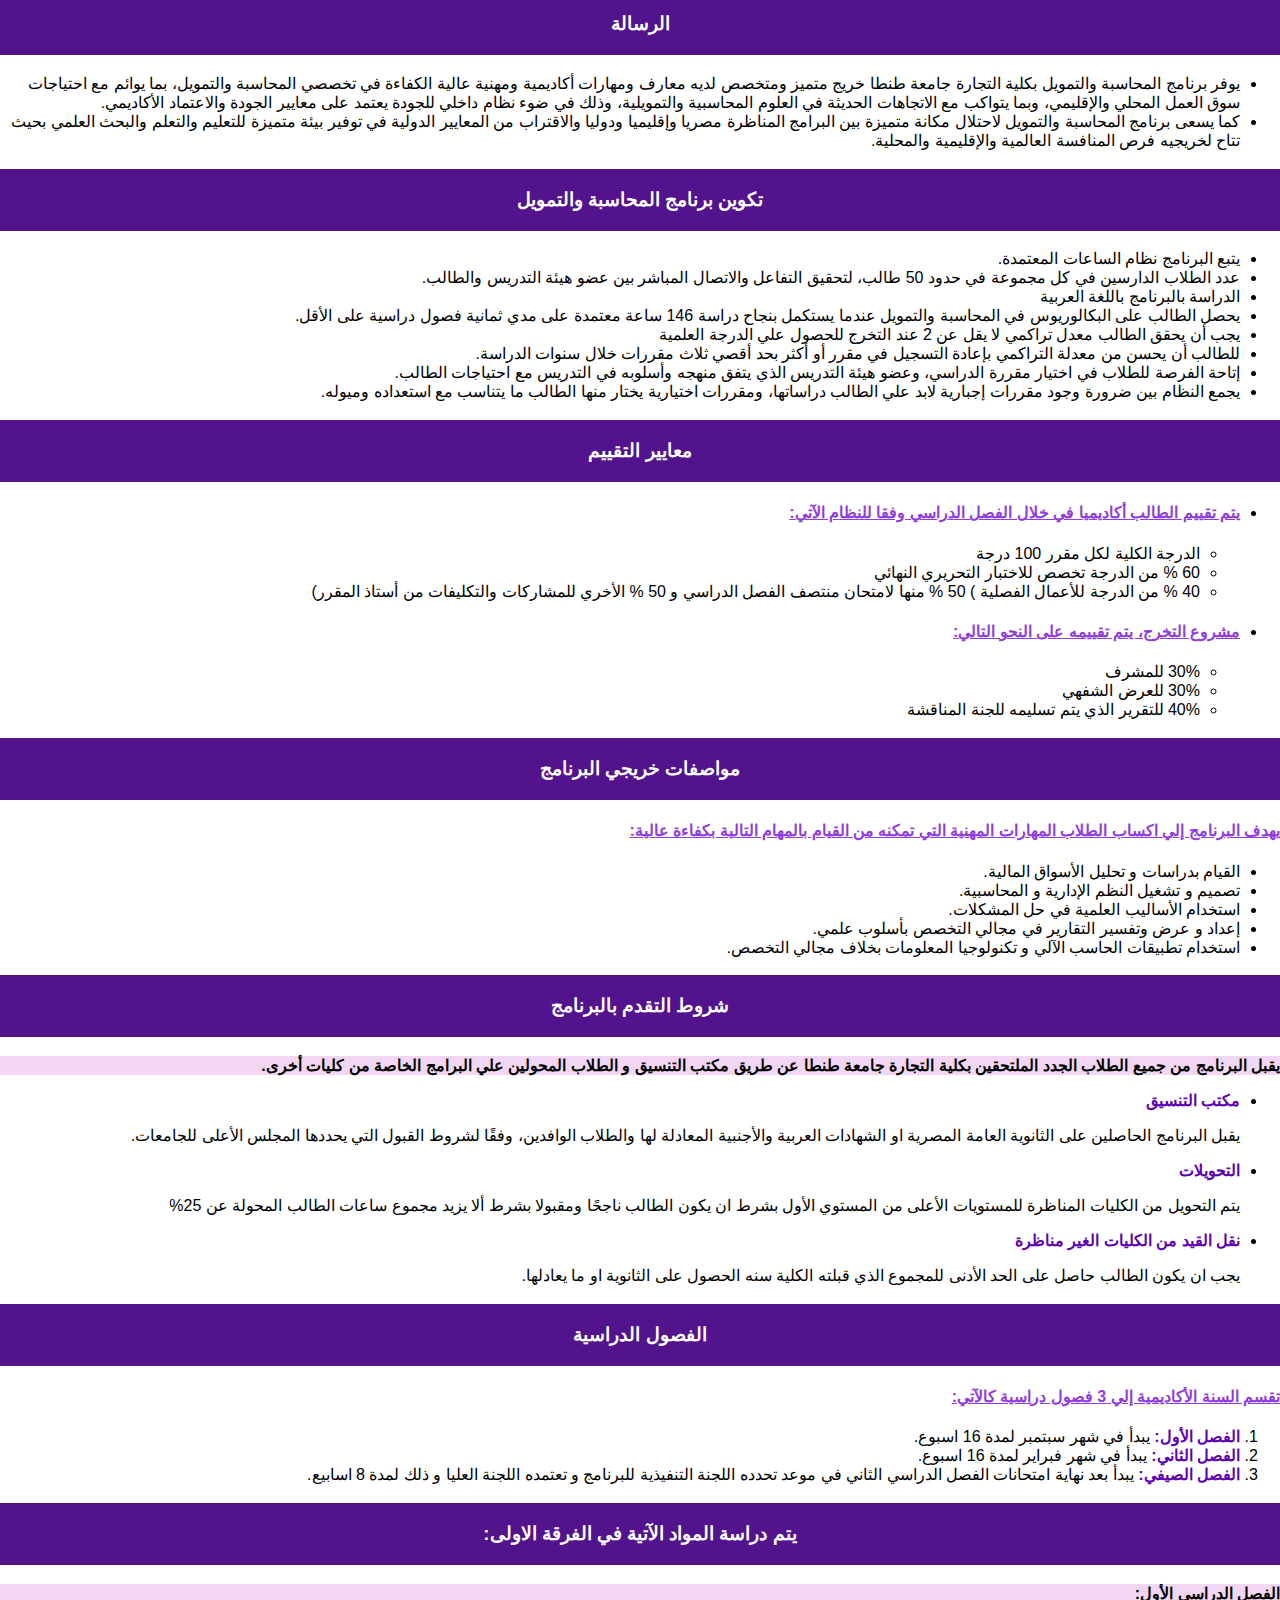
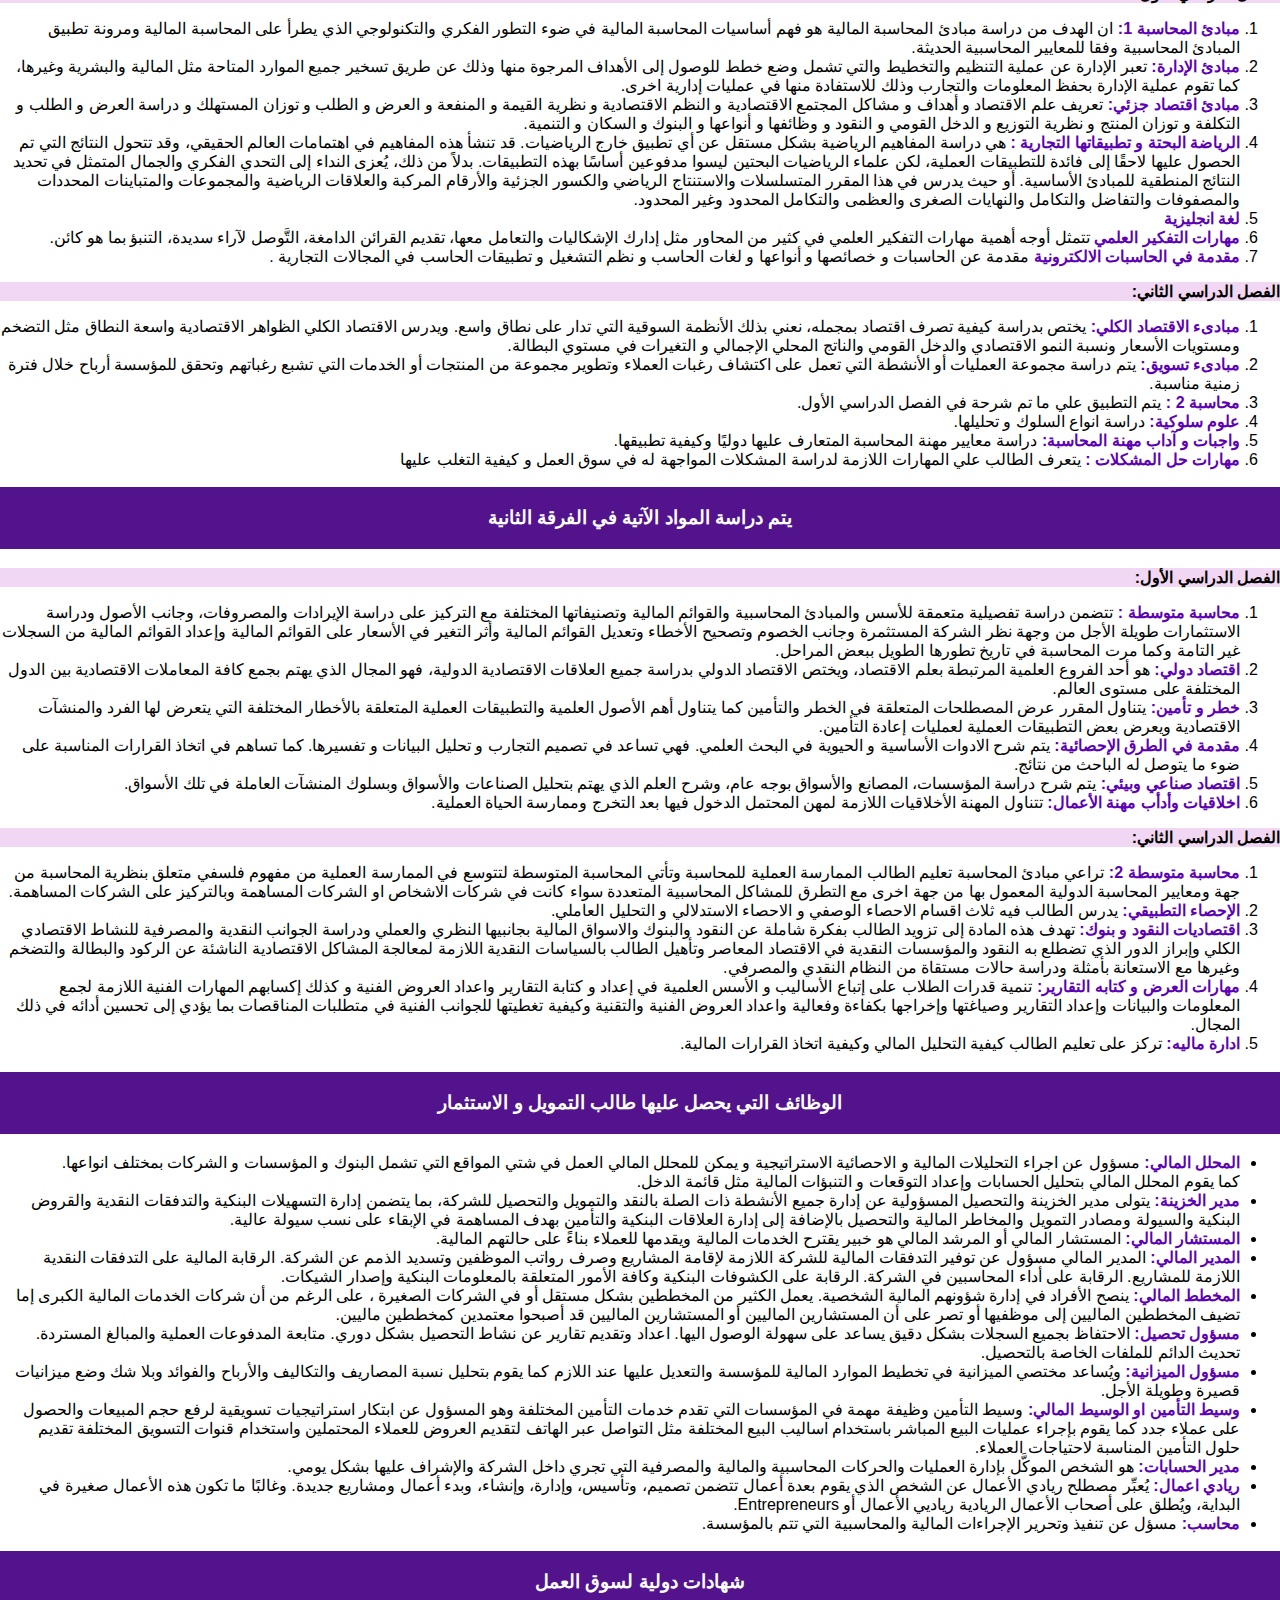
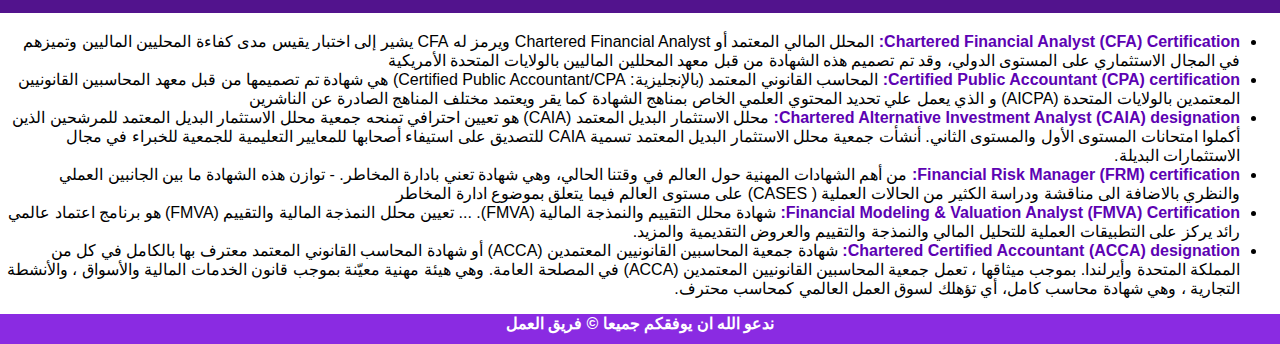
==== commit 88cf484f: "Up To Top Speed" ====
--- a/A+F.html
+++ b/A+F.html
@@ -1,5 +1,5 @@
 <!DOCTYPE html>
-<html>
+<html lang="ar">
 
 <head>
     <meta charset="utf-8" />
@@ -7,18 +7,17 @@
     <link rel="shortcut icon" type="image/png" href="Img/icons8-graduation-cap-80.png">
     <meta name="blog for tech" content="programing" />
     <meta name="viewport" content="width=device-width, initial-scale=1">
+    <meta name="description" content="System to chosen the best section">
     <link rel="stylesheet" href="Css/Section Style.css">
-
-    <!--<link rel="stylesheet" href="CSS/normalize.css">-->
     <link rel="preconnect" href="https://fonts.gstatic.com">
-    <link href="https://fonts.googleapis.com/css2?family=Cairo:wght@200;300;400;600;700;900&display=swap" rel="stylesheet">
+    <link href="https://fonts.googleapis.com/css2?family=Cairo:wght@200;300;400;600;700;900&display=swap" rel="preload">
 </head>
 
 <body>
 
 
     <div class="Container">
-        <img class="MainPhoto" src="Img/undraw_collaborators_prrw.svg">
+        <img class="MainPhoto" src="Img/undraw_collaborators_prrw.svg" alt="A&F">
         <div class="Main-Content">
             <q>
                 <div >
@@ -69,13 +68,13 @@
         <h1>
             برنامج بكالوريوس المحاسبة والتمويل
         </h1>
-        <h3>
+        <h2>
             برنامج المحاسبة والتمويل هو برنامج متخصص ومتميز يشمل تخصصي المحاسبة والتمويل، وهو ما يوائم مع احتياجات سوق العمل، ويواكب الاتجاهات الحديثة في العلوم المحاسبية والتمويلية من ناحية، كما يلتزم بكافة متطلبات الجودة والاعتماد الأكاديمي من ناحية أخري.
-        </h3>
+        </h2>
         <br>
 
         <div class="maincontent">
-            <h4>يعمل البرنامج بنظام الساعات المعتمدة</h4>
+            <h3>يعمل البرنامج بنظام الساعات المعتمدة</h3>
             <div class="bcY">
                 <p>
                     <span>
--- a/Css/Section Style.css
+++ b/Css/Section Style.css
@@ -1,3 +1,19 @@
+::-webkit-scrollbar {
+    width: 20px;
+    background-color: white;
+}
+
+::-webkit-scrollbar-thumb {
+    background-color: rgb(175, 100, 245);
+    ;
+    height: auto;
+}
+
+::-webkit-scrollbar-thumb:hover {
+    background-color: rebeccapurple;
+    height: auto;
+}
+
 body {
     margin: 0;
     padding: 0;
@@ -6,7 +22,21 @@
 }
 
 .MainPhoto {
-    width: 50%;
+    width: 100%;
+    height: 480px;
+}
+
+::selection {
+    color: white;
+    background: blueviolet;
+}
+
+h2 {
+    text-align: center;
+    color: white;
+    background-color: rgb(82, 19, 141);
+    padding: 20px;
+    width: auto;
 }
 
 h3 {
@@ -48,7 +78,7 @@
 }
 
 span {
-    color: rgb(144, 61, 221);
+    color: rgb(93 2 179);
     ;
 }
 
@@ -114,10 +144,6 @@
     grid-template-areas: "Main-Content " "MainPhoto ";
     /*border: solid 2px yellow;*/
     text-align: right;
-}
-
-.MainPhoto {
-    width: 99%;
 }
 
 .Main-Content {
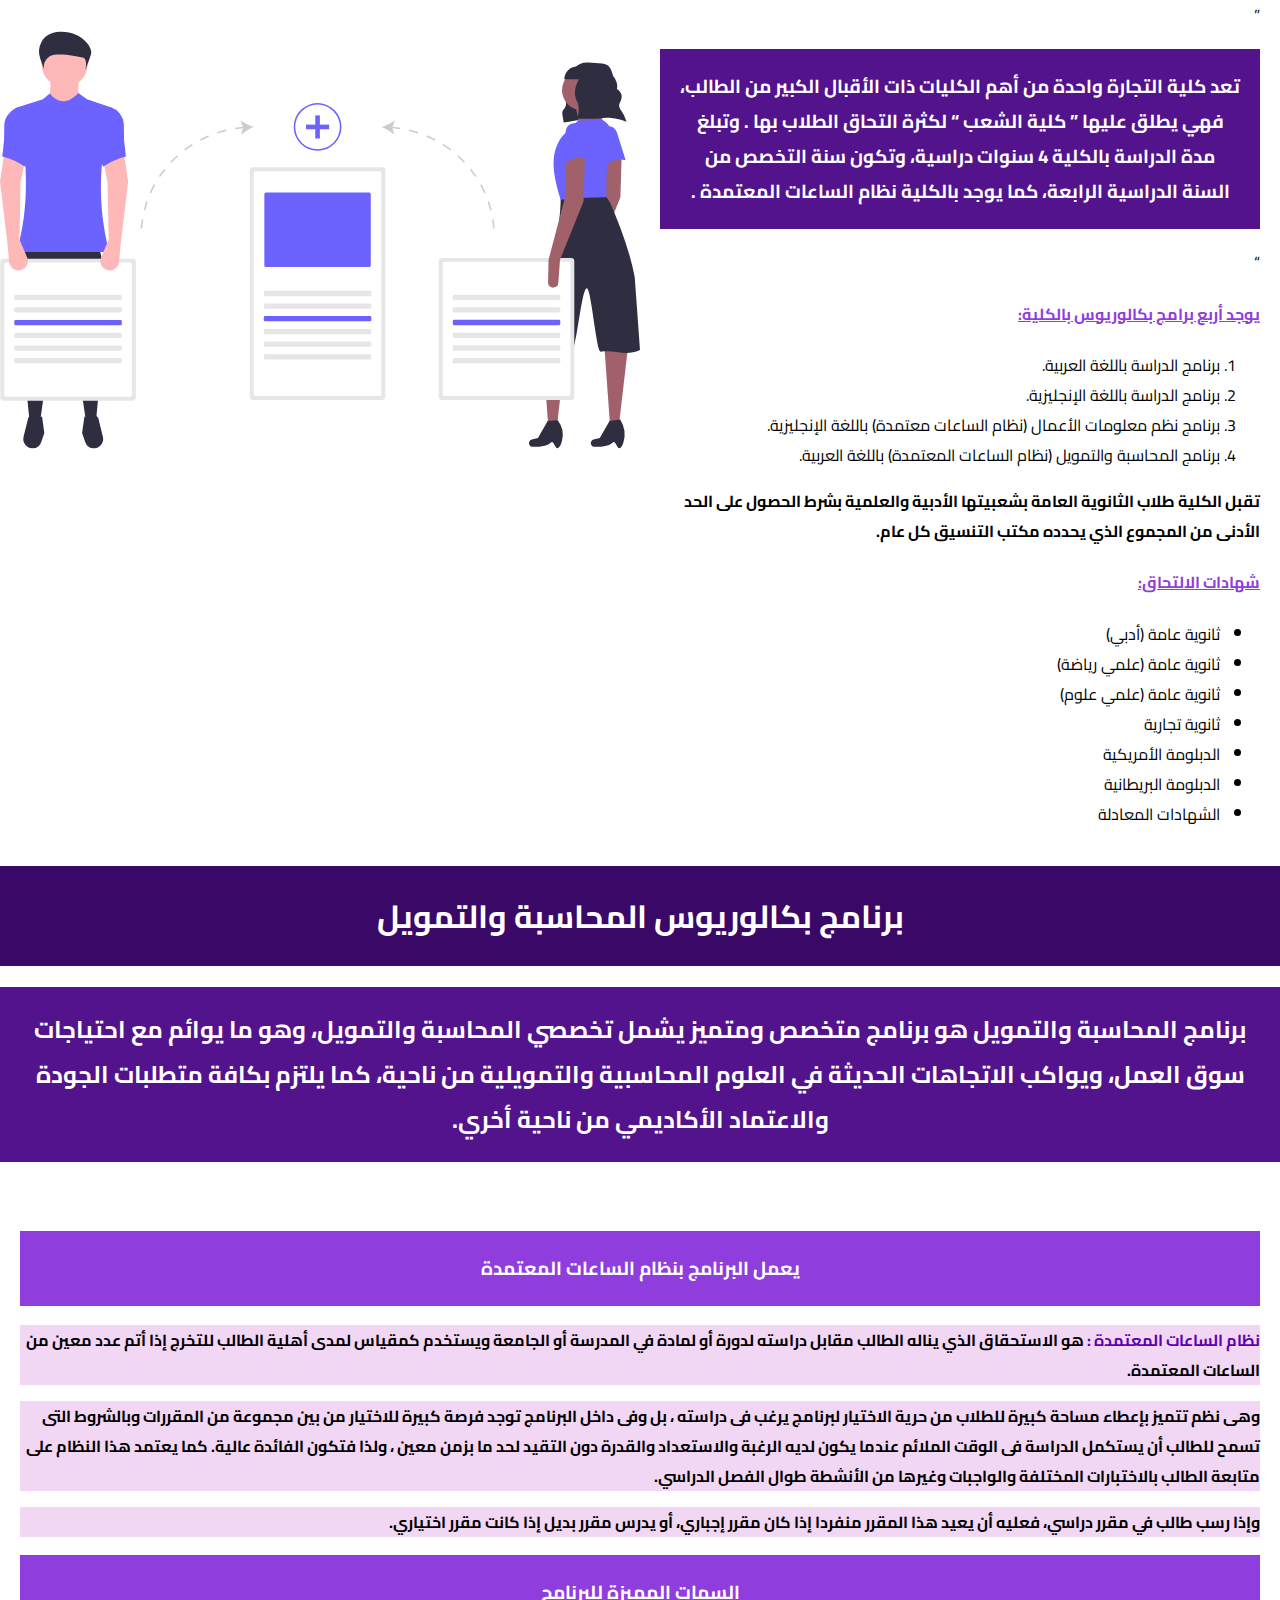
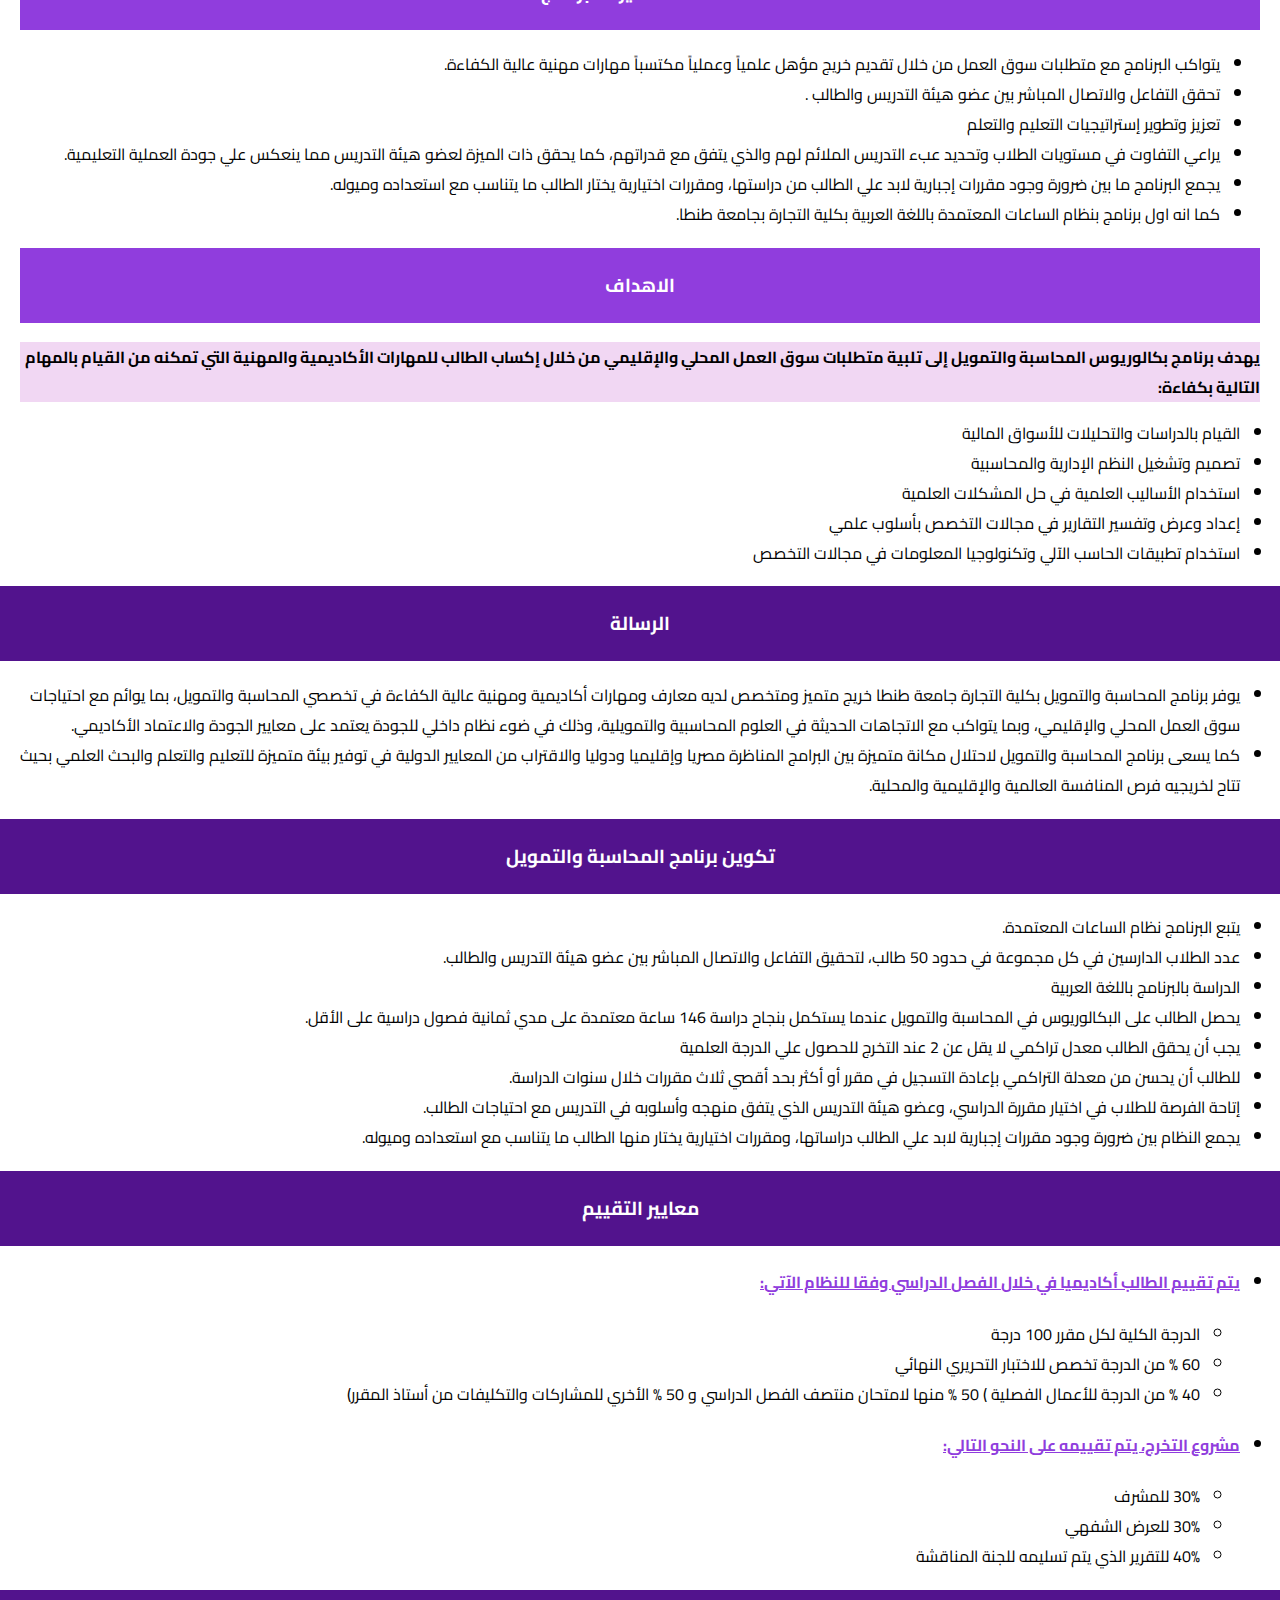
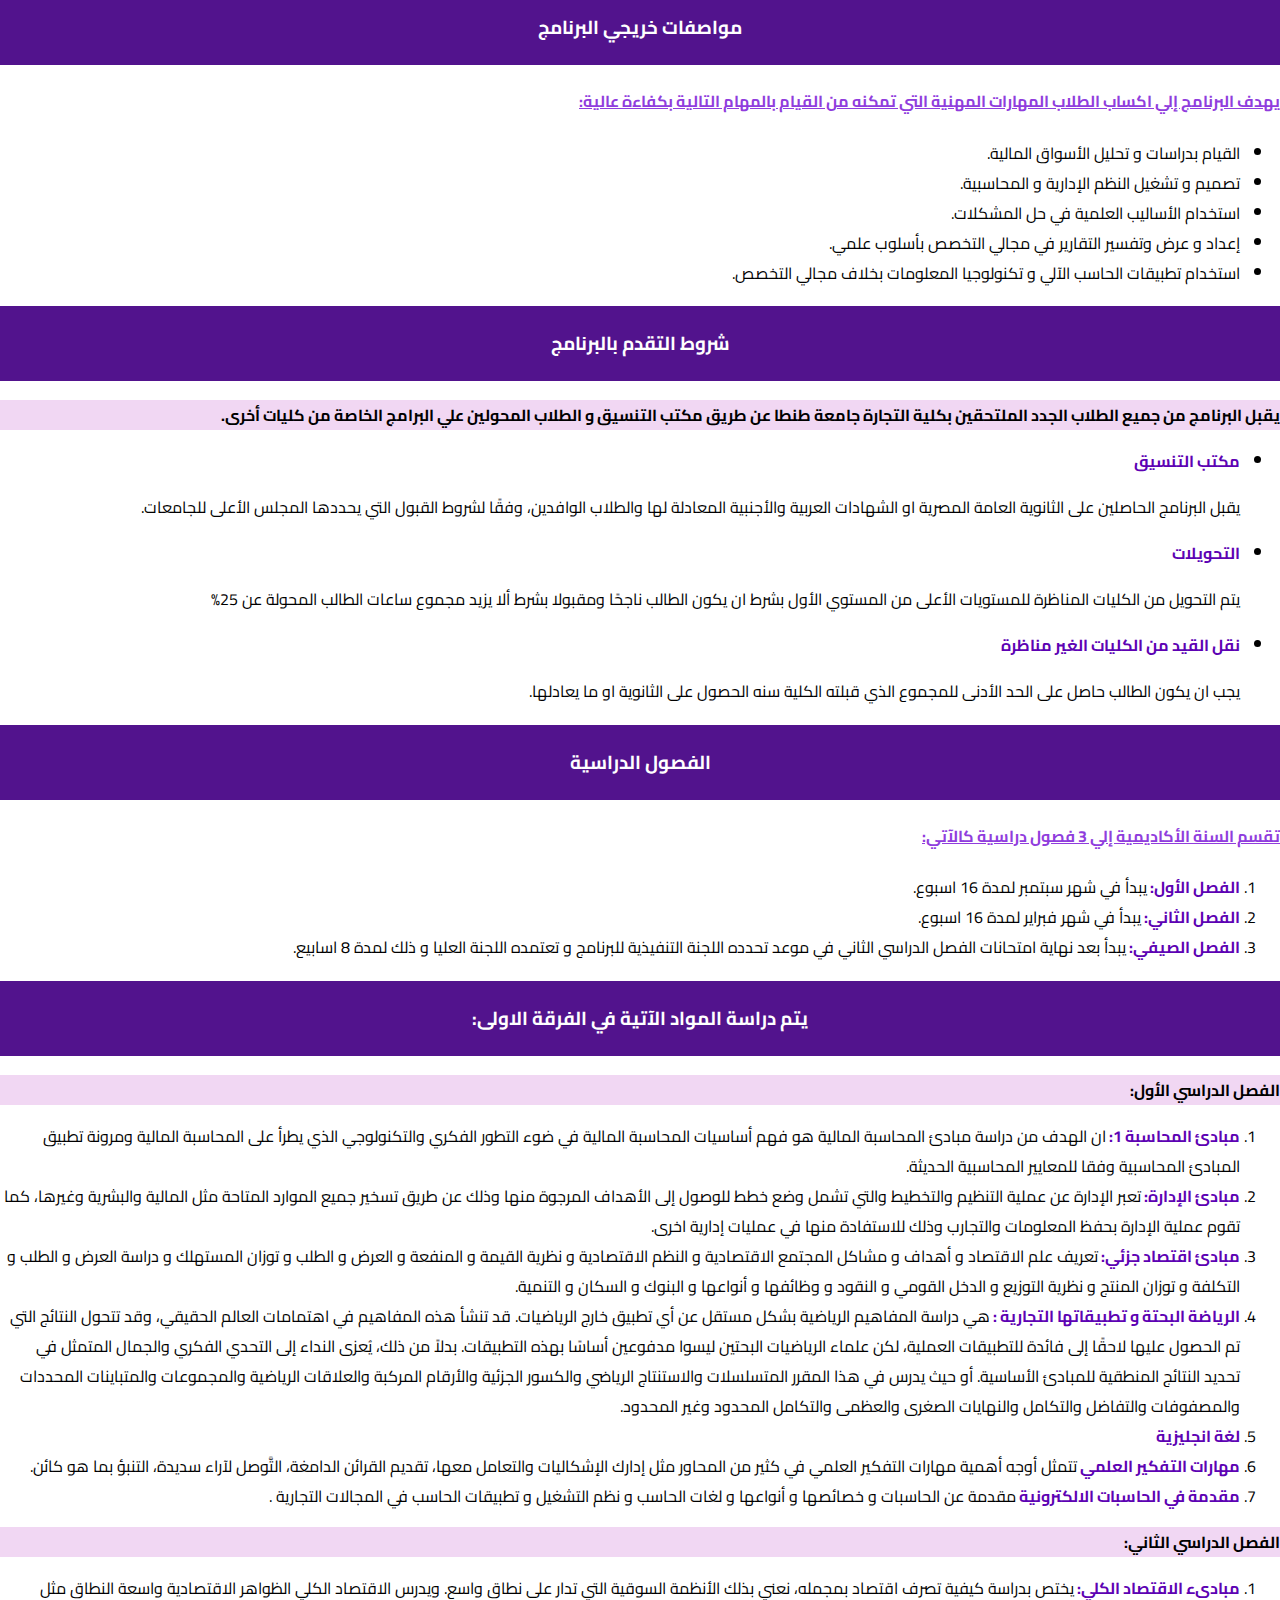
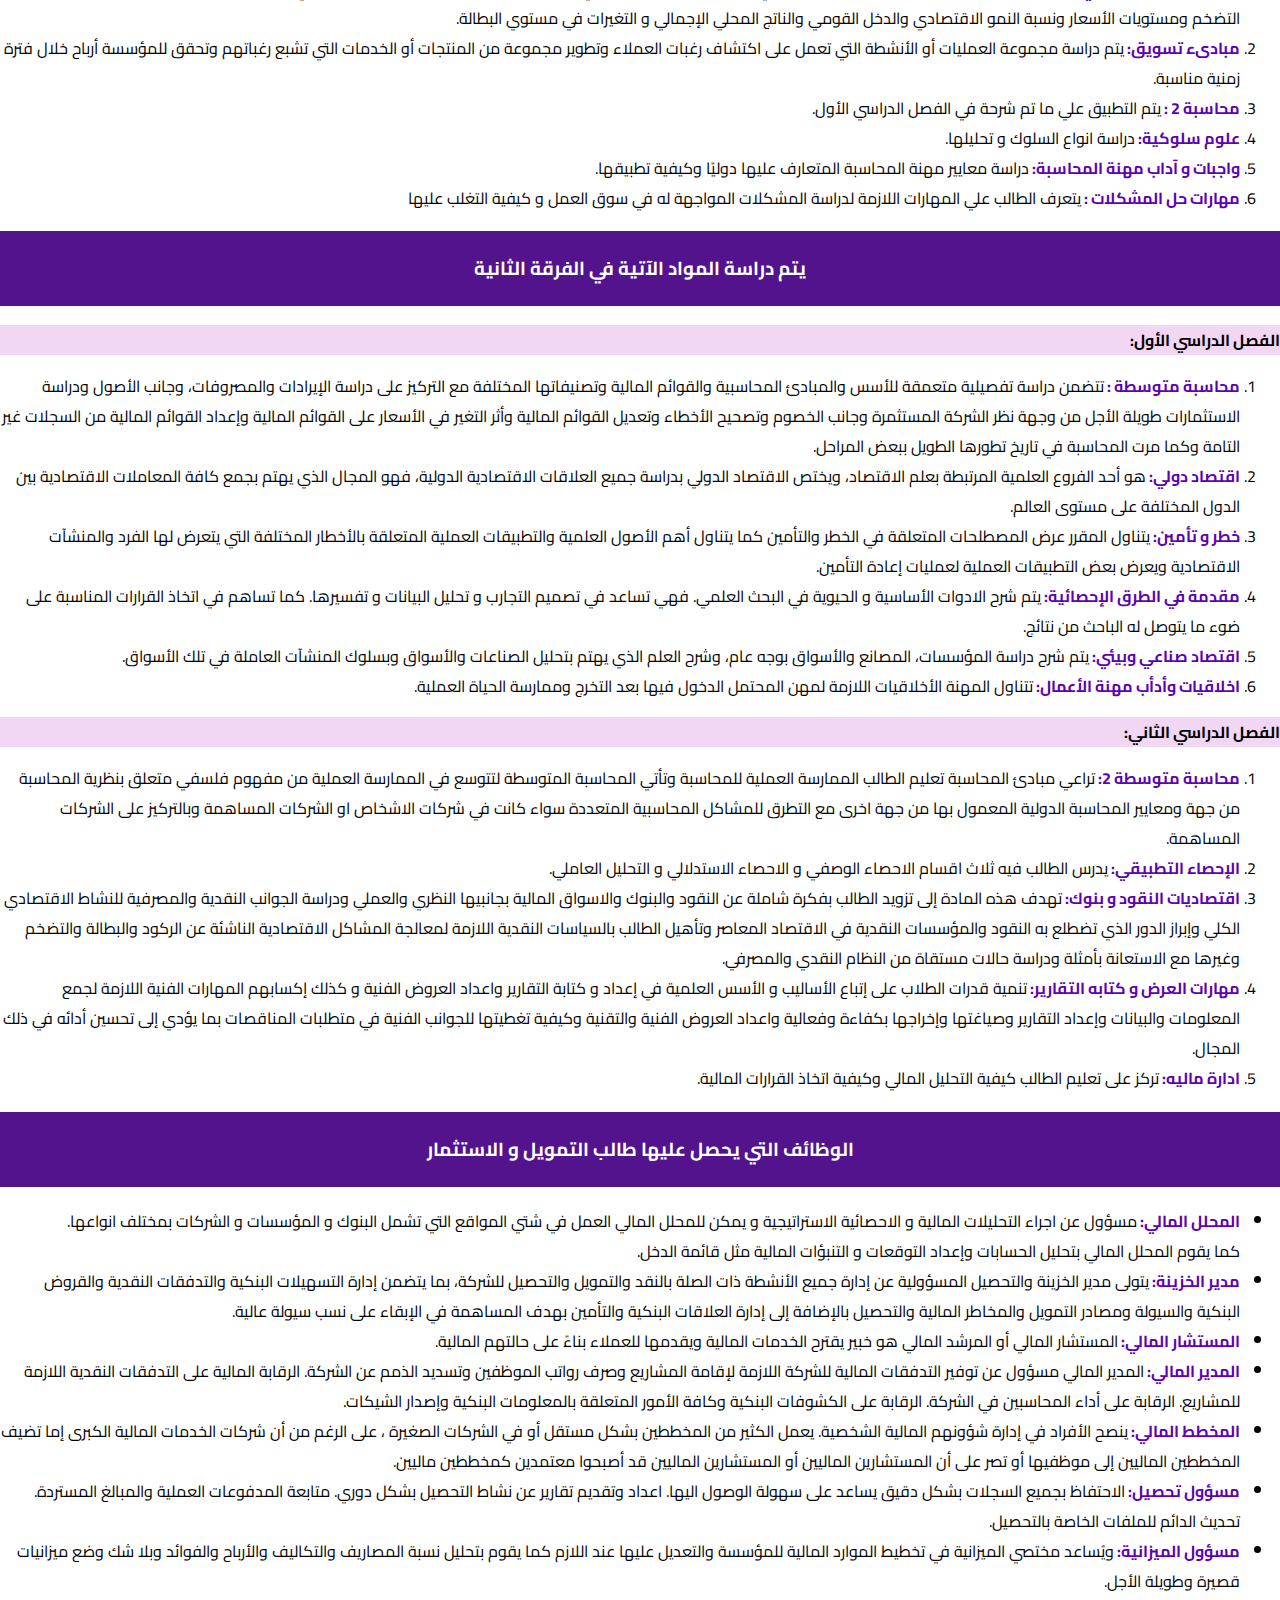
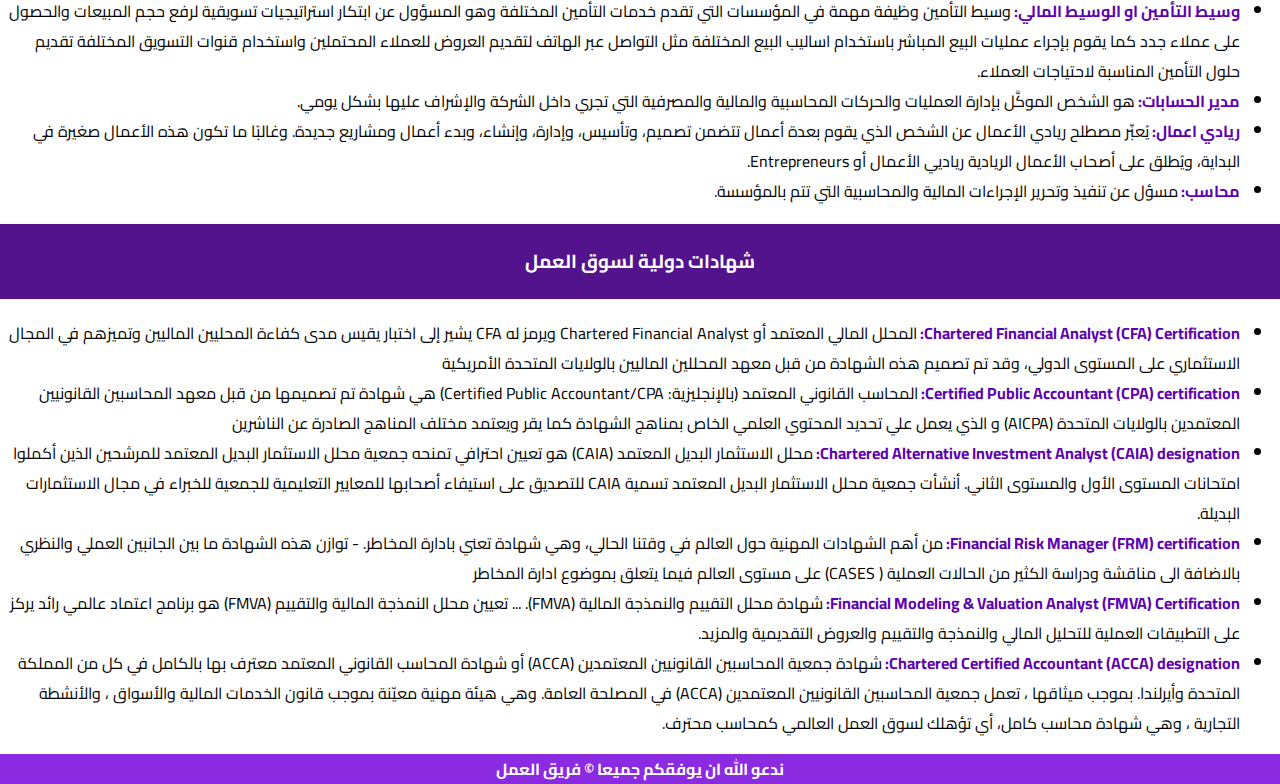
==== commit af9a95e0: "Up To Top Speed" ====
--- a/A+F.html
+++ b/A+F.html
@@ -9,8 +9,7 @@
     <meta name="viewport" content="width=device-width, initial-scale=1">
     <meta name="description" content="System to chosen the best section">
     <link rel="stylesheet" href="Css/Section Style.css">
-    <link rel="preconnect" href="https://fonts.gstatic.com">
-    <link href="https://fonts.googleapis.com/css2?family=Cairo:wght@200;300;400;600;700;900&display=swap" rel="preload">
+    <script src="JavaScript/font.js"></script>
 </head>
 
 <body>
